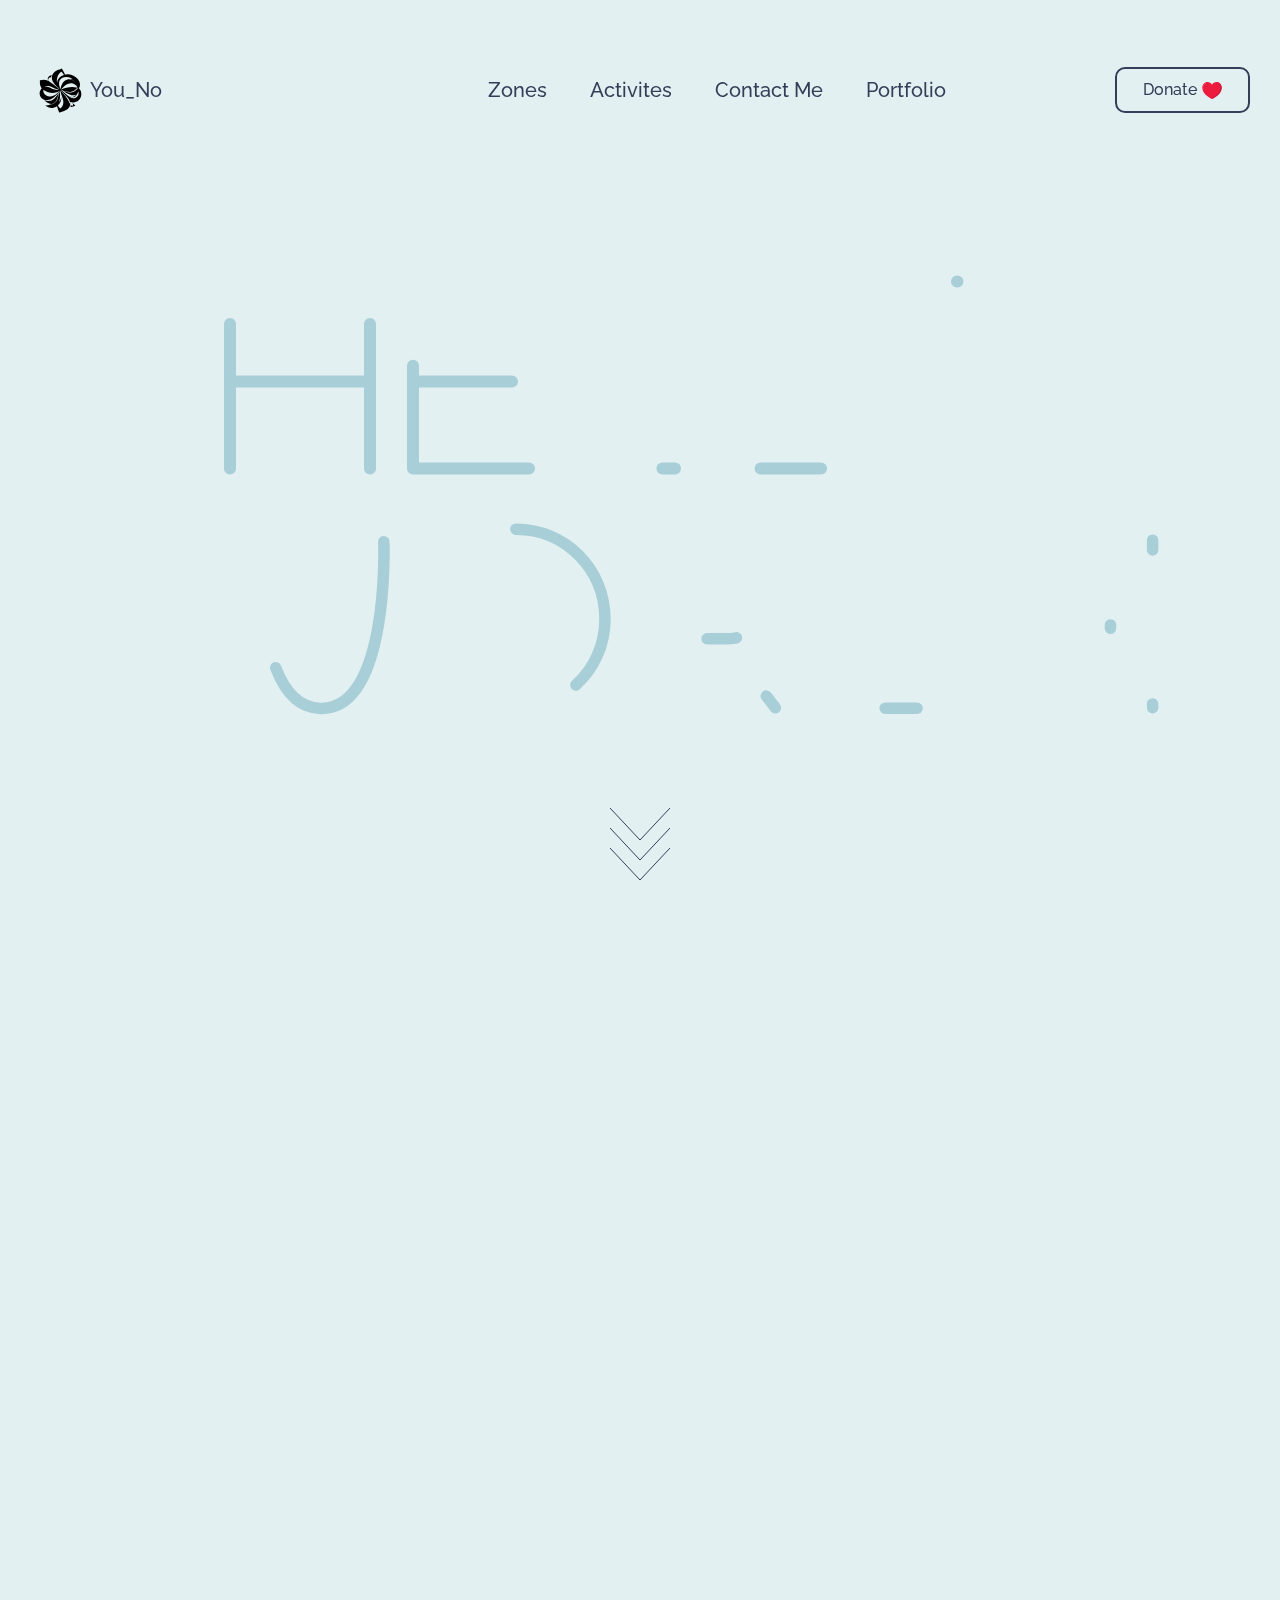
==== index.html @ 31a69e97 "update" ====
<!DOCTYPE html>
<html lang="ru">
  <head>
    <meta charset="utf-8" />
    <!-- <base href="/"> -->

    <title>Simple Startr</title>
    <meta name="description" content="Simple Starter Description" />

    <meta
      name="viewport"
      content="width=device-width, initial-scale=1.0, minimum-scale=1.0, maximum-scale=1.0, user-scalable=no"
    />
    <link href=".css/hamburgers.css" rel="stylesheet" />
    <link rel="icon" href="images/fav.svg">
    <meta property="og:image" content="images/preview.jpg" />

    <link rel="stylesheet" href="css/main.css" />

    <script src="./js/gsap/gsap.min.js" defer></script>
    <script src="./js/gsap/ScrollTrigger.min.js" defer></script>
    <script src="./js/gsap/ScrollSmoother.min.js" defer></script>
    
    <script src="./js/common.js" defer></script>
    <script src="./js/particles.js" defer></script>
    <script src="./js/hamburger.js" defer></script>
    <script src="./js/helloworld.js" defer></script>
  </head>

  <body>
    <div class="wrapper" id="smooth-wrapper">
      <div class="content" id="smooth-content">
        <div class="page">
          <div class="wrap">
            <header class="header">
             <div class="logo">
              <img class="logo_img" src="./images/Logo.svg" alt="logo" />
              <p class="logo_text">You_No</p>
             </div>
              <div class="header__links">
                <div class="link-container">
                  <a href="#" class="header__link">Zones</a>
                  <div class="submenu hide">
                    <div class="submenu-col">
                      <h3 class="submenu-header">Empty</h3>
                      <!-- <a href="https://andyouno.github.io/empty_page/" class="submenu-item">one</a>
                      <a href="https://andyouno.github.io/empty_page/" class="submenu-item">two</a>
                      <a href="https://andyouno.github.io/empty_page/" class="submenu-item">three</a> -->
                    </div>
                    <div class="submenu-col">
                      <h3 class="submenu-header">Empty</h3>
                      <!-- <a href="https://andyouno.github.io/empty_page/" class="submenu-item">one</a>
                      <a href="https://andyouno.github.io/empty_page/" class="submenu-item">two</a>
                      <a href="https://andyouno.github.io/empty_page/" class="submenu-item">three</a> -->
                    </div>
                  </div>
                </div>
                <div class="link-container">
                  <a href="#" class="header__link">Activites</a>
                  <div class="submenu hide">
                    <div class="submenu-col">
                      <h3 class="submenu-header">Empty</h3>
                      <!-- <a href="https://andyouno.github.io/empty_page/" class="submenu-item">one</a>
                      <a href="https://andyouno.github.io/empty_page/" class="submenu-item">two</a>
                      <a href="https://andyouno.github.io/empty_page/" class="submenu-item">three</a> -->
                    </div>
                    <div class="submenu-col">
                      <h3 class="submenu-header">Empty</h3>
                      <!-- <a href="https://andyouno.github.io/empty_page/" class="submenu-item">one</a>
                      <a href="https://andyouno.github.io/empty_page/" class="submenu-item">two</a>
                      <a href="https://andyouno.github.io/empty_page/" class="submenu-item">three</a> -->
                    </div>
                  </div>
                </div>
                
                <div class="link-container">
                  <a href="#" class="header__link">Contact Me</a>
                  <div class="submenu hide">
                    <section class="contact">
                      <nav class="contact-nav">
                          <a href="" class="behance">
                            <svg xmlns="http://www.w3.org/2000/svg" width="800" height="800" viewBox="0 0 512 512" xml:space="preserve">
                              <path style="display:inline" d="M206.729 238.87s48.358-3.589 48.358-60.296c0-56.711-39.563-84.387-89.678-84.387H.5v316.909h164.909s100.671 3.18 100.671-93.537c0 0 4.389-78.689-59.351-78.689zm-53.19-88.357h11.87s22.416 0 22.416 32.973c0 32.968-13.183 37.749-28.136 37.749H73.161v-70.722h80.378zm7.21 204.257H73.161v-84.69h92.248s33.41-.438 33.41 43.523c0 37.067-24.954 40.887-38.07 41.167zm239.593-179.953c-121.873 0-121.765 121.765-121.765 121.765s-8.362 121.141 121.765 121.141c0 0 108.438 6.195 108.438-84.271h-55.767s1.86 34.068-50.81 34.068c0 0-55.777 3.738-55.777-55.135h164.213s17.97-137.568-110.297-137.568zm-54.529 95.263s6.809-48.845 55.768-48.845c48.949 0 48.336 48.845 48.336 48.845H345.813zm117.095-118.199H332.159v-39.025h130.749v39.025z"/>
                            </svg> 
                          </a>

                          <a href="" class="discord">
                            <svg width="800" height="800" viewBox="0 -28.5 256 256" xmlns="http://www.w3.org/2000/svg" preserveAspectRatio="xMidYMid">
                              <path d="M216.856339 16.5966031C200.285002 8.84328665 182.566144 3.2084988 164.041564 0c-2.275041 4.11318106-4.93294 9.64549908-6.765465 14.0464379-19.692104-2.9614483-39.203132-2.9614483-58.5330827 0C96.9108417 9.64549908 94.1925838 4.11318106 91.8971895 0 73.3526068 3.2084988 55.6133949 8.86399117 39.0420583 16.6376612 5.61752293 67.146514-3.4433191 116.400813 1.08711069 164.955721c22.16890891 16.555194 43.65325271 26.611976 64.77502181 33.192855 5.2150826-7.17745 9.8662303-14.807241 13.8730814-22.848315-7.6311949-2.899686-14.9402415-6.478059-21.8464273-10.632298 1.8321746-1.357374 3.6243438-2.776511 5.3558032-4.236706 42.1228202 19.70193 87.8903382 19.70193 129.5099332 0 1.751813 1.460195 3.543631 2.879332 5.355803 4.236706-6.926539 4.174593-14.255589 7.752966-21.886784 10.653002 4.006851 8.02037 8.637996 15.670866 13.873082 22.847965 21.142122-6.580879 42.646399-16.637311 64.815325-33.213209 5.315798-56.28752-9.080862-105.0894778-38.05561-148.3591179ZM85.4738752 135.09489c-12.6448471 0-23.0146535-11.804735-23.0146535-26.179989 0-14.3752538 10.1483733-26.2003423 23.0146535-26.2003423 12.8666312 0 23.2360868 11.804384 23.0146538 26.2003423.020002 14.375254-10.1480226 26.179989-23.0146538 26.179989Zm85.0513618 0c-12.644847 0-23.014653-11.804735-23.014653-26.179989 0-14.3752538 10.148022-26.2003423 23.014653-26.2003423 12.866281 0 23.236087 11.804384 23.014654 26.2003423 0 14.375254-10.148373 26.179989-23.014654 26.179989Z" fill="#000000"/>
                            </svg>
                          </a>

                          <a href="" class="dribbble">
                            <svg width="800" height="800" viewBox="0 0 20 20" xmlns="http://www.w3.org/2000/svg">
                              <path d="M13.12 10.929c.68 1.97 1.14 3.994 1.38 6.071 2.091-1.348 3.51-3.565 3.78-6.071-2.027-.139-3.388-.127-5.16 0m-1.18-3.016c.2.427.427.966.68 1.618 1.821-.172 3.853-.17 5.68-.08-.107-1.81-.76-3.422-1.96-4.833-.867 1.291-2.333 2.39-4.4 3.295M7.96 1.962c1.173 1.211 2.26 2.723 3.26 4.533 1.813-.759 3.18-1.724 4.1-2.896-2.231-1.843-4.98-2.29-7.36-1.637M4.9 16.58c2.4 1.866 5.376 2.218 8.04 1.198a29.322 29.322 0 0 0-1.56-6.61c-2.6.564-5.345 3.17-6.48 5.412M1.92 7.953c1.17.106 4.368.122 7.64-.859C8.547 5.297 7.433 3.8 6.22 2.601c-2.147 1.085-3.696 3.097-4.3 5.352m1.84 7.55c1.252-2.45 4.365-5.105 7.1-5.713-.2-.466-.393-.885-.58-1.258-2.772.886-5.932 1.218-8.6 1.079 0 2.13.349 3.932 2.08 5.891M0 10.01c0-3.747 2.008-6.918 4.98-8.647C11.603-2.491 20 2.28 20 10.01c0 3.748-2.008 6.918-4.98 8.648a10.057 10.057 0 0 1-10.04 0C2.005 16.928 0 13.755 0 10.01" fill="#000" fill-rule="evenodd"/>
                            </svg>
                          </a>

                          <a href="" class="telegram">
                            <svg width="800" height="800" viewBox="0 0 24 24" fill="none" xmlns="http://www.w3.org/2000/svg">
                              <path fill-rule="evenodd" clip-rule="evenodd" d="M23.112 4.494c.318-1.55-1.205-2.837-2.68-2.267L2.342 9.216c-1.647.637-1.72 2.941-.117 3.682l3.94 1.818 1.873 6.559a1 1 0 0 0 1.67.432l2.886-2.887 4.043 3.033a2 2 0 0 0 3.16-1.198l3.315-16.16ZM3.063 11.082l18.09-6.99-3.316 16.161L13.1 16.7a1 1 0 0 0-1.307.093l-1.236 1.236.371-2.043 7.28-7.279a1 1 0 0 0-1.204-1.575L6.95 12.876l-3.888-1.794Zm5.114 3.397.606 2.123.233-1.281a1 1 0 0 1 .277-.528l2.22-2.22-3.336 1.906Z" fill="#0F0F0F"/>
                            </svg>
                          </a>

                          <a href="" class="instagram">
                            <svg viewBox="0 0 246.15 246.15"><path d="M201,51.5A47.49,47.49,0,0,1,248.41,99V200.88A47.49,47.49,0,0,1,201,248.32H99a47.49,47.49,0,0,1-47.44-47.44V99A47.49,47.49,0,0,1,99,51.5H201m0-24.66H99A72.11,72.11,0,0,0,26.92,99V200.88A72.12,72.12,0,0,0,99,273H201a72.12,72.12,0,0,0,72.11-72.11V99A72.11,72.11,0,0,0,201,26.84Z" transform="translate(-26.92 -26.84)"/><path class="cls-1" d="M150,124.34a25.57,25.57,0,1,1-25.57,25.57A25.6,25.6,0,0,1,150,124.34m0-24.66a50.24,50.24,0,1,0,50.23,50.23A50.23,50.23,0,0,0,150,99.68Z" transform="translate(-26.92 -26.84)"/><circle class="cls-1" cx="189.98" cy="55.33" r="13.81"/></svg>
                          </a>

                          <a href="" class="upwork">
                            <svg width="800" height="800" viewBox="0 0 32 32" xmlns="http://www.w3.org/2000/svg">
                              <path d="M24.75 17.542c-1.469 0-2.849-.62-4.099-1.635l.302-1.432.01-.057c.276-1.521 1.13-4.078 3.786-4.078a3.605 3.605 0 0 1 3.604 3.604 3.605 3.605 0 0 1-3.604 3.599zm0-10.849c-3.385 0-6.016 2.198-7.083 5.818-1.625-2.443-2.865-5.38-3.583-7.854h-3.646v9.484a3.403 3.403 0 0 1-3.396 3.396 3.406 3.406 0 0 1-3.396-3.396V4.657H0v9.484c0 3.885 3.161 7.068 7.042 7.068 3.885 0 7.042-3.182 7.042-7.068v-1.589c.708 1.474 1.578 2.974 2.635 4.297l-2.234 10.495h3.729l1.62-7.615c1.417.906 3.047 1.479 4.917 1.479 4 0 7.25-3.271 7.25-7.266 0-4-3.25-7.25-7.25-7.25z"/>
                            </svg>
                          </a>

                          <a href="" class="youtube">
                            <svg width="800" height="800" viewBox="0 -0.5 25 25" fill="none" xmlns="http://www.w3.org/2000/svg">
                              <path clip-rule="evenodd" d="M18.168 19.003a4.183 4.183 0 0 0 4.332-4.017V9.02a4.183 4.183 0 0 0-4.332-4.017H6.832A4.183 4.183 0 0 0 2.5 9.02v5.966a4.183 4.183 0 0 0 4.332 4.017h11.336Z" stroke="#000" stroke-width="1.5" stroke-linecap="round" stroke-linejoin="round"/>
                              <path clip-rule="evenodd" d="m12.008 9.178 3.161 2.148a.667.667 0 0 1 0 1.152l-3.161 2.35c-.6.407-1.508.06-1.508-.576v-4.5c0-.633.909-.981 1.508-.574Z" stroke="#000" stroke-width="1.5" stroke-linecap="round" stroke-linejoin="round"/>
                            </svg>
                          </a>
                      </nav>
                    </section>
                  </div>
                </div>

                <div class="link-container">
                  <a href="#" class="header__link">Portfolio</a>
                  <div class="submenu hide">
                    <div class="submenu-col">
                      <h3 class="submenu-header">Web</h3>
                      <a
                        href="https://andyouno.github.io/frontend-mentor-gallary/"
                        class="submenu-item"
                        >Frontend Mentor</a>
                      <a href="https://andyouno.github.io/empty_page/" class="submenu-item">Sandbox</a>
                      <a href="https://andyouno.github.io/empty_page/" class="submenu-item">Sketches</a>
                    </div>
                    <div class="submenu-col">
                      <h3 class="submenu-header">Empty</h3>
                      <!-- <a href="https://andyouno.github.io/empty_page/" class="submenu-item">one</a>
                      <a href="https://andyouno.github.io/empty_page/" class="submenu-item">two</a>
                      <a href="https://andyouno.github.io/empty_page/" class="submenu-item">three</a> -->
                    </div>
                  </div>
                </div>
              </div>
              <div class="podlojka hide"></div>
              <button data-type="shadow" class="header__button">
                Donate
                <img src="./images/heart.svg" alt="heart" />
              </button>

              <button class="hamburger hamburger--spin" type="button">
                <span class="hamburger-box">
                  <span class="hamburger-inner"></span>
                </span>
              </button>

              <div class="menu">
                <a href="#" class="menu__link">Zones</a>
                <div class="menu-line">
                  <div class="menu-col">
                    <h3 class="menu__category-header">Empty</h3>
                    <a href="https://andyouno.github.io/empty_page/" class="menu__category-link">Link</a>
                    <a href="https://andyouno.github.io/empty_page/" class="menu__category-link">Link</a>
                    <a href="https://andyouno.github.io/empty_page/" class="menu__category-link">Link</a>
                  </div>
                  <div class="menu-col">
                    <h3 class="menu__category-header">Empty</h3>
                    <a href="https://andyouno.github.io/empty_page/" class="menu__category-link">Link</a>
                    <a href="https://andyouno.github.io/empty_page/" class="menu__category-link">Link</a>
                    <a href="https://andyouno.github.io/empty_page/" class="menu__category-link">Link</a>
                  </div>
                </div>

                <a href="#" class="menu__link">Activites</a>
                <div class="menu-line">
                  <div class="menu-col">
                    <h3 class="menu__category-header">Empty</h3>
                    <a href="https://andyouno.github.io/empty_page/" class="menu__category-link">Link</a>
                    <a href="https://andyouno.github.io/empty_page/" class="menu__category-link">Link</a>
                    <a href="https://andyouno.github.io/empty_page/" class="menu__category-link">Link</a>
                  </div>
                  <div class="menu-col">
                    <h3 class="menu__category-header">Empty</h3>
                    <a href="https://andyouno.github.io/empty_page/" class="menu__category-link">Link</a>
                    <a href="https://andyouno.github.io/empty_page/" class="menu__category-link">Link</a>
                    <a href="https://andyouno.github.io/empty_page/" class="menu__category-link">Link</a>
                  </div>
                </div>

                <a href="https://andyouno.github.io/empty_page/" class="menu__link">Contact Me</a>

                <a href="#" class="menu__link">Portfolio</a>
                <div class="menu-line">
                  <div class="menu-col">
                    <h3 class="menu__category-header">Web</h3>
                    <a
                      href="https://andyouno.github.io/My/frontend-mentor-section/frontend-mentor.html"
                      class="menu__category-link"
                      >Frontend Mentor</a
                    >
                    <a href="https://andyouno.github.io/empty_page/" class="menu__category-link">Sandbox</a>
                    <a href="https://andyouno.github.io/empty_page/" class="menu__category-link">Sketches</a>
                  </div>
                  <div class="menu-col">
                    <h3 class="menu__category-header">Empty</h3>
                    <a href="https://andyouno.github.io/empty_page/" class="menu__category-link">Link</a>
                    <a href="https://andyouno.github.io/empty_page/" class="menu__category-link">Link</a>
                    <a href="https://andyouno.github.io/empty_page/" class="menu__category-link">Link</a>
                  </div>
                </div>
              </div>
            </header>
          </div>
        </div>
        <div class="blur none"></div>

        <div class="page hello">
          <div class="wrap">
            <div class="hello-container">
              <svg
                class="motion"
                xmlns="http://www.w3.org/2000/svg"
                width="860"
                height="227"
                viewBox="0 0 860 227"
                fill="none"
              >
                <path
                  stroke="#000"
                  stroke-linecap="round"
                  stroke-width="40"
                  d="M20 207V33m140 174V33m0 87H20"
                />
                <path
                  stroke="#000"
                  stroke-linecap="round"
                  stroke-width="40"
                  d="M319 207H203V33h116m-116 87h99"
                />
                <path
                  stroke="#000"
                  stroke-linecap="round"
                  stroke-width="40"
                  d="M465 207H362V33"
                />
                <path
                  stroke="#000"
                  stroke-linecap="round"
                  stroke-width="40"
                  d="M611 207H508V33"
                />
                <path
                  stroke="#000"
                  stroke-linecap="round"
                  stroke-width="40"
                  d="M747 20c52 0 93 42 93 94 0 51-41 93-93 93-51 0-93-42-93-93 0-52 42-94 93-94Z"
                />
              </svg>

              <svg
                class="motion"
                xmlns="http://www.w3.org/2000/svg"
                width="1111"
                height="228"
                viewBox="0 0 1111 282"
                fill="none"
              >
                <path
                  stroke="#000"
                  stroke-linecap="round"
                  stroke-width="40"
                  d="M287.375 33.1s6.697 175.572-66 174.1c-72.158-1.461-62-174.1-62-174.1s-1.968 178.874-76 174.1c-72.155-4.653-63-174.1-63-174.1"
                />
                <path
                  stroke="#000"
                  stroke-linecap="round"
                  stroke-width="40"
                  d="M425.375 20c52 0 93 42 93 94 0 51-41 93-93 93-51 0-93-42-93-93 0-52 42-94 93-94Z"
                />
                <path
                  stroke="#000"
                  stroke-linecap="round"
                  stroke-width="40"
                  d="m696.375 206.5-56-72m0 0h-79m79 0h5c28 0 51-22.5 51-50.5s-23-51-51-51h-84v173.5"
                />
                <path
                  stroke="#000"
                  stroke-linecap="round"
                  stroke-width="40"
                  d="M844.375 207h-103V33"
                />
                <path
                  stroke="#000"
                  stroke-linecap="round"
                  stroke-width="40"
                  d="M1046.38 120c0 48-33 87-81.005 87h-78V33h78c48.005 0 81.005 39 81.005 87Z"
                />
                <path
                  stroke="#000"
                  stroke-linecap="round"
                  stroke-width="40"
                  d="M1090.38 31.5v108m0 63v4"
                />
              </svg>
            </div>
          </div>
        </div>

        <div class="page">
          <div class="wrap">
            <div class="start">
              <!-- <h2 class="background-string">10102!...</h2> -->
              <div class="meet-container">
                <h2 class="global-text">My Name is Andrew</h2>
                <div class="emoji-img"></div>
              </div>
              <div class="Limg"></div>
              <div class="start-container">
                <div class="start-button"></div>
                <h2 class="global-text right">
                  And I'm just starting <br> my Development journey
                </h2>
              </div>
              <div class="tooltip">
                <h2 class="background-string center">I/0</h2>
              </div>
            </div>
          </div>
        </div>

        <div class="page">
          <div class="wrap">
            <div class="ending-section">
              <h1 class="general-header">
                This site represents my progress
              </h1>
              <div class="section-container">
                <div class="text-container">
                  <p class="ending-text">
                    I want to try a lot of interesting things and do something for all the peoples of the world.
                  </p>
                  <p class="ending-text">
                    In addition to programming, I will post here are my works
                    from <span class="red-text">other areas</span>
                  </p>
                </div>
                <canvas class="th3d-model"></canvas>
              </div>
              <div class="Rimg"></div>
              <h2 class="global-text center m-top">
                Thanks for you attention! <3
              </h2>
              <div class="Rimg-snake"></div>
              <a href="#" class="background-link">&lt;button Share me/&gt;?</a>
            </div>
          </div>
        </div>
      </div>
    </div>

    <svg class="arrows">
      <path class="a1" d="M0 0 L30 32 L60 0"></path>
      <path class="a2" d="M0 20 L30 52 L60 20"></path>
      <path class="a3" d="M0 40 L30 72 L60 40"></path>
    </svg>


    <img class="none" src="./images/active.svg" alt="">
    <img class="none" src="./images/no-active.svg" alt="">

    <script src="./js/Three/three.min.js"></script>
  </body>
</html>
---- css/main.css ----
@charset "UTF-8";
/* RESET SECTION */
/* CSS RESET */
/* Указываем box sizing */
@import url("https://fonts.googleapis.com/css2?family=Raleway:wght@500;700&display=swap");
*,
*::before,
*::after {
  box-sizing: border-box;
}

/* Убираем внутренние отступы */
ul[class],
ol[class] {
  padding: 0;
}

/* Убираем внешние отступы */
body,
h1,
h2,
h3,
h4,
p,
ul[class],
ol[class],
li,
figure,
figcaption,
blockquote,
dl,
dd {
  margin: 0;
}

/* Выставляем основные настройки по-умолчанию для body */
body {
  min-height: 100vh;
  scroll-behavior: smooth;
  text-rendering: optimizeSpeed;
  line-height: 1.5;
}

/* Удаляем стандартную стилизацию для всех ul и il, у которых есть атрибут class*/
ul[class],
ol[class] {
  list-style: none;
}

/* Элементы a, у которых нет класса, сбрасываем до дефолтных стилей */
a:not([class]) {
  -webkit-text-decoration-skip: ink;
          text-decoration-skip-ink: auto;
}

/* Упрощаем работу с изображениями */
img {
  max-width: 100%;
  display: block;
}

/* Указываем понятную периодичность в потоке данных у article*/
article > * + * {
  margin-top: 1em;
}

/* Наследуем шрифты для инпутов и кнопок */
input,
button,
textarea,
select {
  font: inherit;
}

/* Удаляем все анимации и переходы для людей, которые предпочитай их не использовать */
@media (prefers-reduced-motion: reduce) {
  * {
    animation-duration: 0.01ms !important;
    animation-iteration-count: 1 !important;
    transition-duration: 0.01ms !important;
    scroll-behavior: auto !important;
  }
}
/* FONTS LOAD SECTION */
@font-face {
  font-family: "hack";
  src: url("../fonts/hack-regular-webfont.woff2") format("woff2"), url("../fonts/hack-regular-webfont.woff") format("woff");
  font-weight: normal;
  font-style: normal;
}
/* USER VARIABLES SECTION */
/* USER STYLES */
::-webkit-scrollbar {
  width: 0;
}

.page {
  display: flex;
  justify-content: center;
}

.wrap {
  max-width: 1360px;
  width: 100%;
  padding: 0 30px;
}

.none {
  display: none;
}

/* IMPORT SECTION */
/* Buttons particles */
particle {
  position: fixed;
  top: 0;
  left: 0;
  opacity: 0;
  pointer-events: none;
  background-repeat: no-repeat;
  background-size: contain;
  z-index: -4;
}

/*!
 * Hamburgers
 * @description Tasty CSS-animated hamburgers
 * @author Jonathan Suh @jonsuh
 * @site https://jonsuh.com/hamburgers
 * @link https://github.com/jonsuh/hamburgers
 */
.hamburger {
  padding: 0px 0px;
  display: inline-block;
  cursor: pointer;
  transition-property: opacity, filter;
  transition-duration: 0.15s;
  transition-timing-function: linear;
  font: inherit;
  color: inherit;
  text-transform: none;
  background-color: transparent;
  border: 0;
  margin: 0;
  overflow: visible;
}
.hamburger:hover {
  opacity: 0.7;
}
.hamburger.is-active:hover {
  opacity: 0.7;
}
.hamburger.is-active .hamburger-inner,
.hamburger.is-active .hamburger-inner::before,
.hamburger.is-active .hamburger-inner::after {
  background-color: #000;
}

.hamburger-box {
  width: 40px;
  height: 24px;
  display: inline-block;
  position: relative;
}

.hamburger-inner {
  display: block;
  top: 50%;
  margin-top: -2px;
}
.hamburger-inner, .hamburger-inner::before, .hamburger-inner::after {
  width: 40px;
  height: 4px;
  background-color: #000;
  border-radius: 4px;
  position: absolute;
  transition-property: transform;
  transition-duration: 0.15s;
  transition-timing-function: ease;
}
.hamburger-inner::before, .hamburger-inner::after {
  content: "";
  display: block;
}
.hamburger-inner::before {
  top: -10px;
}
.hamburger-inner::after {
  bottom: -10px;
}

/*
 * Spin
 */
.hamburger--spin .hamburger-inner {
  transition-duration: 0.22s;
  transition-timing-function: cubic-bezier(0.55, 0.055, 0.675, 0.19);
}
.hamburger--spin .hamburger-inner::before {
  transition: top 0.1s 0.25s ease-in, opacity 0.1s ease-in;
}
.hamburger--spin .hamburger-inner::after {
  transition: bottom 0.1s 0.25s ease-in, transform 0.22s cubic-bezier(0.55, 0.055, 0.675, 0.19);
}
.hamburger--spin.is-active .hamburger-inner {
  transform: rotate(225deg);
  transition-delay: 0.12s;
  transition-timing-function: cubic-bezier(0.215, 0.61, 0.355, 1);
}
.hamburger--spin.is-active .hamburger-inner::before {
  top: 0;
  opacity: 0;
  transition: top 0.1s ease-out, opacity 0.1s 0.12s ease-out;
}
.hamburger--spin.is-active .hamburger-inner::after {
  bottom: 0;
  transform: rotate(-90deg);
  transition: bottom 0.1s ease-out, transform 0.22s 0.12s cubic-bezier(0.215, 0.61, 0.355, 1);
}

.header {
  margin-top: 60px;
  font-family: Raleway;
  font-weight: 500;
  color: #E2F0F1;
  display: flex;
  justify-content: space-between;
  align-items: center;
}

.logo {
  display: flex;
  align-items: center;
}

.logo_img {
  width: 60px;
  height: 60px;
}

.logo_text {
  font-size: 20px;
  color: #343E59;
}

.header__button {
  display: flex;
  align-items: center;
  color: #343E59;
  background-color: transparent;
  border: 2px solid #343E59;
  border-radius: 10px;
  padding: 9px 26px;
  transition: background-color, color cubic-bezier(0, 0.4, 0.03, 0.87) 0.4s;
}
.header__button img {
  margin-left: 5px;
}

.header__button:hover {
  background-color: #DE4C4D;
  color: white;
  transition: background-color, color cubic-bezier(0, 0.4, 0.03, 0.87) 0.4s;
}

.header__links {
  margin-left: 200px;
  display: flex;
  align-items: center;
}

.header__link {
  margin-right: 43px;
  font-size: 20px;
  text-decoration: none;
  color: #343E59;
  transition: color cubic-bezier(0, 0.4, 0.03, 0.87) 0.4s;
}

.hover {
  color: #DE4C4D;
}

.link-container {
  padding: 15px 0;
}

.hide {
  visibility: hidden;
  display: none;
  opacity: 0%;
}

.submenu-col {
  display: flex;
  flex-direction: column;
  line-height: 2;
}

.submenu-item {
  color: #343E59;
  text-decoration: none;
}

.submenu-item:hover {
  color: #DE4C4D;
  transition: color cubic-bezier(0, 0.4, 0.03, 0.87) 0.4s;
}

.submenu-header {
  color: #343E59;
  margin-bottom: 5px;
}

.submenu {
  background-color: transparent;
  position: absolute;
  width: 100%;
  left: 0;
  top: 120px;
  max-height: 200px;
  height: 100%;
  opacity: 100%;
  display: flex;
  justify-content: space-evenly;
  align-items: center;
  z-index: 3;
  animation: submenu-text 1s;
}

.podlojka {
  background-color: #E2F0F1;
  position: absolute;
  width: 100%;
  left: 0;
  top: 120px;
  max-height: 200px;
  height: 100%;
  opacity: 100%;
  animation: submenu-open 0.4s;
  z-index: 2;
}

.blur {
  width: 100%;
  height: 100%;
  position: absolute;
  content: "";
  -webkit-backdrop-filter: blur(5px);
          backdrop-filter: blur(5px);
  z-index: 1;
}

@keyframes submenu-text {
  from {
    opacity: 0%;
  }
  to {
    opacity: 100%;
  }
}
@keyframes submenu-open {
  from {
    opacity: 0%;
    height: 0%;
  }
  to {
    opacity: 100%;
    height: 300px;
  }
}
.hamburger {
  display: none;
  z-index: 4;
}

.menu {
  display: none;
  left: -700px;
  top: 0;
  position: absolute;
  width: 100%;
  height: 100vh;
  background-color: #E2F0F1;
  flex-direction: column;
  color: #343E59;
  padding-bottom: 30px;
  transition: 0.5s;
}

.active {
  left: 0;
}

.menu-line {
  display: flex;
  justify-content: space-around;
}

.menu-col {
  display: flex;
  flex-direction: column;
}

.menu__link {
  color: #343E59;
  text-decoration: none;
  font-weight: 600;
  font-size: 32px;
  text-align: center;
  margin-top: 20px;
}

.menu__category-header {
  font-weight: 600;
  font-size: 26px;
}

.menu__category-link {
  color: #343E59;
  text-decoration: none;
  font-weight: normal;
  font-size: 20px;
}

.motion {
  height: 30vh;
}
.motion svg {
  height: auto;
  overflow: visible;
  max-width: 1000px;
  width: 100%;
}
.motion line,
.motion path {
  stroke-width: 12px;
  stroke-linecap: round;
  stroke-linejoin: round;
  fill: none;
}

.hello-container {
  display: flex;
  justify-content: center;
  flex-wrap: wrap;
}

.hello {
  height: calc(100vh - 120px);
  display: flex;
  align-items: center;
}

.arrows {
  width: 60px;
  height: 72px;
  position: absolute;
  left: 50%;
  margin-left: -30px;
  bottom: 20px;
}

.arrows path {
  stroke: #343E59;
  fill: transparent;
  stroke-width: 1px;
  animation: arrow 2s infinite;
  -webkit-animation: arrow 2s infinite;
}

@keyframes arrow {
  0% {
    opacity: 0;
  }
  40% {
    opacity: 1;
  }
  80% {
    opacity: 0;
  }
  100% {
    opacity: 0;
  }
}
.arrows path.a1 {
  animation-delay: -1s;
  -webkit-animation-delay: -1s; /* Safari 和 Chrome */
}

.arrows path.a2 {
  animation-delay: -0.5s;
  -webkit-animation-delay: -0.5s; /* Safari 和 Chrome */
}

.arrows path.a3 {
  animation-delay: 0s;
  -webkit-animation-delay: 0s; /* Safari 和 Chrome */
}

.fade {
  opacity: 0;
  transition: 0.4s all ease-out;
}

.background-string {
  font-family: hack;
  font-size: 96px;
  font-weight: normal;
  color: #A8CED7;
  position: relative;
  left: 60vw;
}

.meet-container {
  display: flex;
  justify-content: space-around;
  align-items: center;
}

.global-text {
  font-family: Raleway;
  font-size: 36px;
  font-weight: medium;
  margin-top: 100px;
}

.emoji-img {
  background: url(../images/Component\ 9.svg) no-repeat center center;
  background-size: contain;
  height: calc((1vw + 1vh) * 7);
  width: calc((1vw + 1vh) * 7);
}

.Limg {
  background: url(../images/Component\ 4.svg) no-repeat center center;
  background-size: contain;
  height: calc((1vw + 1vh) * 14);
  width: calc((1vw + 1vh) * 14);
  position: absolute;
  left: -30px;
}

.start-container {
  margin-top: 100px;
  display: flex;
  justify-content: space-around;
  align-items: flex-end;
}

.start-button {
  background: no-repeat center/contain url(../images/no-active.svg);
  height: calc((1vw + 1vh) * 12);
  width: calc((1vw + 1vh) * 12);
}

.start-button:active {
  background: no-repeat center/contain url(../images/active.svg);
}

.right {
  text-align: right;
}

.tooltip {
  text-align: center;
  margin-top: 100px;
}

.center {
  position: inherit;
  left: 0;
  font-size: 36px;
  text-align: center;
}

.general-header {
  color: #343E59;
  font-family: Raleway;
  font-size: 64px;
  font-weight: medium;
  margin-top: 100px;
  text-align: center;
}

.section-container {
  margin-top: 200px;
  display: flex;
  justify-content: space-evenly;
  align-items: center;
}

.ending-text {
  font-family: Raleway;
  font-size: 20px;
  font-weight: medium;
  width: 20vw;
  margin-top: 30px;
}

.th3d-model {
  width: calc((1vw + 1vh) * 22);
  height: calc((1vw + 1vh) * 16);
  background-color: black;
  border-radius: 40px;
}

.global-text {
  color: #343E59;
}

.background-link {
  font-family: hack;
  font-size: 36px;
  font-weight: normal;
  color: #A8CED7;
  text-decoration: none;
  transition: 0.4s;
  text-align: right;
}

.background-link:hover {
  color: #DE4C4D;
  transition: 0.4s;
}

.red-text {
  color: #DE4C4D;
}

.m-top {
  margin-bottom: 150px;
}

.ending-text {
  color: #343E59;
}

.contact nav {
  width: 700px;
  display: flex;
  justify-content: space-between;
}
.contact a {
  width: 80px;
  height: 80px;
  background-color: #fff;
  display: flex;
  justify-content: center;
  align-items: center;
  border-radius: 100%;
  box-shadow: 0 0 5px 0 rgba(0, 0, 0, 0.5);
  position: relative;
  transition: 0.3s all ease-in-out;
}
.contact a:hover {
  background-color: transparent;
}
.contact a::before {
  content: "";
  position: absolute;
  border-radius: 100%;
  width: 0;
  height: 0;
  background-color: #fff;
  transition: 0.3s all ease-in-out;
  z-index: 1;
}
.contact a:hover::before {
  width: 100%;
  height: 100%;
}
.contact a.instagram:hover::before {
  background-color: #d12c7a;
}
.contact a.behance:hover::before {
  background-color: #053eff;
}
.contact a.dribbble:hover::before {
  background-color: #e6447d;
}
.contact a.telegram:hover::before {
  background-color: #2AABEE;
}
.contact a.discord:hover::before {
  background-color: #5865f2;
}
.contact a.youtube:hover::before {
  background-color: red;
}
.contact a.upwork:hover::before {
  background-color: #6fda44;
}
.contact a::after {
  content: "";
  position: absolute;
  border-radius: 100%;
  width: 0;
  height: 0;
  z-index: -1;
  transition: 0.3s all cubic-bezier(0.175, 0.885, 0.32, 1.275);
  border: #000 solid 3px;
}
.contact a:hover::after {
  width: 120%;
  height: 120%;
}
.contact a svg {
  width: 40px;
  height: 40px;
  position: relative;
  z-index: 10;
}
.contact a svg path,
.contact a svg circle {
  transition: 0.3s all ease-in-out;
}
.contact a:hover svg path,
.contact a:hover svg circle {
  fill: #fff;
}

/* === DESKTOP FIRST === */
/* xl <= Extra extra large (xxl) */
@media (max-width: 1440px) {
  .Limg {
    left: -90px;
  }
}
/* lg <= Extra large (xl) */
@media (max-width: 1024px) {
  .motion line,
  .motion path {
    stroke-width: 8px;
  }
  .ending-text {
    width: 40vw;
  }
}
/* md <= Large (lg) */
/* sm <= Medium (md) */
@media (max-width: 768px) {
  .header__links {
    margin-left: 20px;
  }
  .motion {
    width: 70vw;
    height: 20vh;
  }
  .motion line,
  .motion path {
    stroke-width: 10px;
  }
  .Limg {
    left: -300px;
  }
  .ending-text {
    width: 30vw;
  }
  .m-top {
    margin-bottom: 50px;
  }
}
/* xs <= Small (sm) */
@media (max-width: 425px) {
  .menu {
    display: flex;
  }
  .header {
    margin-top: 20px;
  }
  .hamburger {
    display: block;
  }
  .header__links {
    display: none;
  }
  .motion {
    width: 84vw;
    height: 20vh;
  }
  .motion line,
  .motion path {
    stroke-width: 15px;
  }
  .hello {
    height: calc(100vh - 66px);
  }
  .global-text {
    width: 37vw;
  }
  .emoji-img {
    height: calc((1vw + 1vh) * 10);
    width: calc((1vw + 1vh) * 12);
  }
  .start-container {
    flex-direction: column-reverse;
    justify-content: center;
    align-items: center;
    margin-top: 0;
  }
  .global-text.right {
    width: 90vw;
    text-align: center;
    margin-bottom: 30px;
    margin-top: 60px;
  }
  .start-button {
    height: calc((1vw + 1vh) * 20);
    width: calc((1vw + 1vh) * 20);
  }
  .general-header {
    font-size: 48px;
  }
  .section-container {
    margin-top: 60px;
    flex-direction: column;
  }
  .ending-text {
    width: auto;
    margin-top: 0;
    margin-bottom: 30px;
  }
  .global-text.center.m-top {
    width: auto;
  }
  .background-link {
    font-size: 24px;
  }
  .th3d-model {
    max-width: 375px;
    width: 100%;
    height: calc((1vw + 1vh) * 22);
    background-color: black;
  }
}
/* === MOBILE FIRST === */
/* Custom (xs) */
/* Small (sm) */
/* Medium (md) */
/* Large (lg) */
/* Extra large (xl) */
@media (min-width: 1200px) {
  .text {
    font-size: 18px;
  }
}
/* Extra extra large (xxl) */
@media (min-width: 1400px) {
  .text {
    font-size: 22px;
  }
}
body {
  background-color: #E2F0F1;
  cursor: url(../images/1c44fc4ca9484f09af54c2d0d3d8920b1qPGJIKr1OhroZCs-2.cur) 30 30, default;
}

a {
  cursor: url(../images/vertopal.com_9c0ac8d0e85a4d91dc54d878e28f3d0ebveoNeW79zdAfQ65-2.cur) 30 30, default;
}

button {
  cursor: url(../images/vertopal.com_9c0ac8d0e85a4d91dc54d878e28f3d0ebveoNeW79zdAfQ65-2.cur) 30 30, default;
}/*# sourceMappingURL=main.css.map */
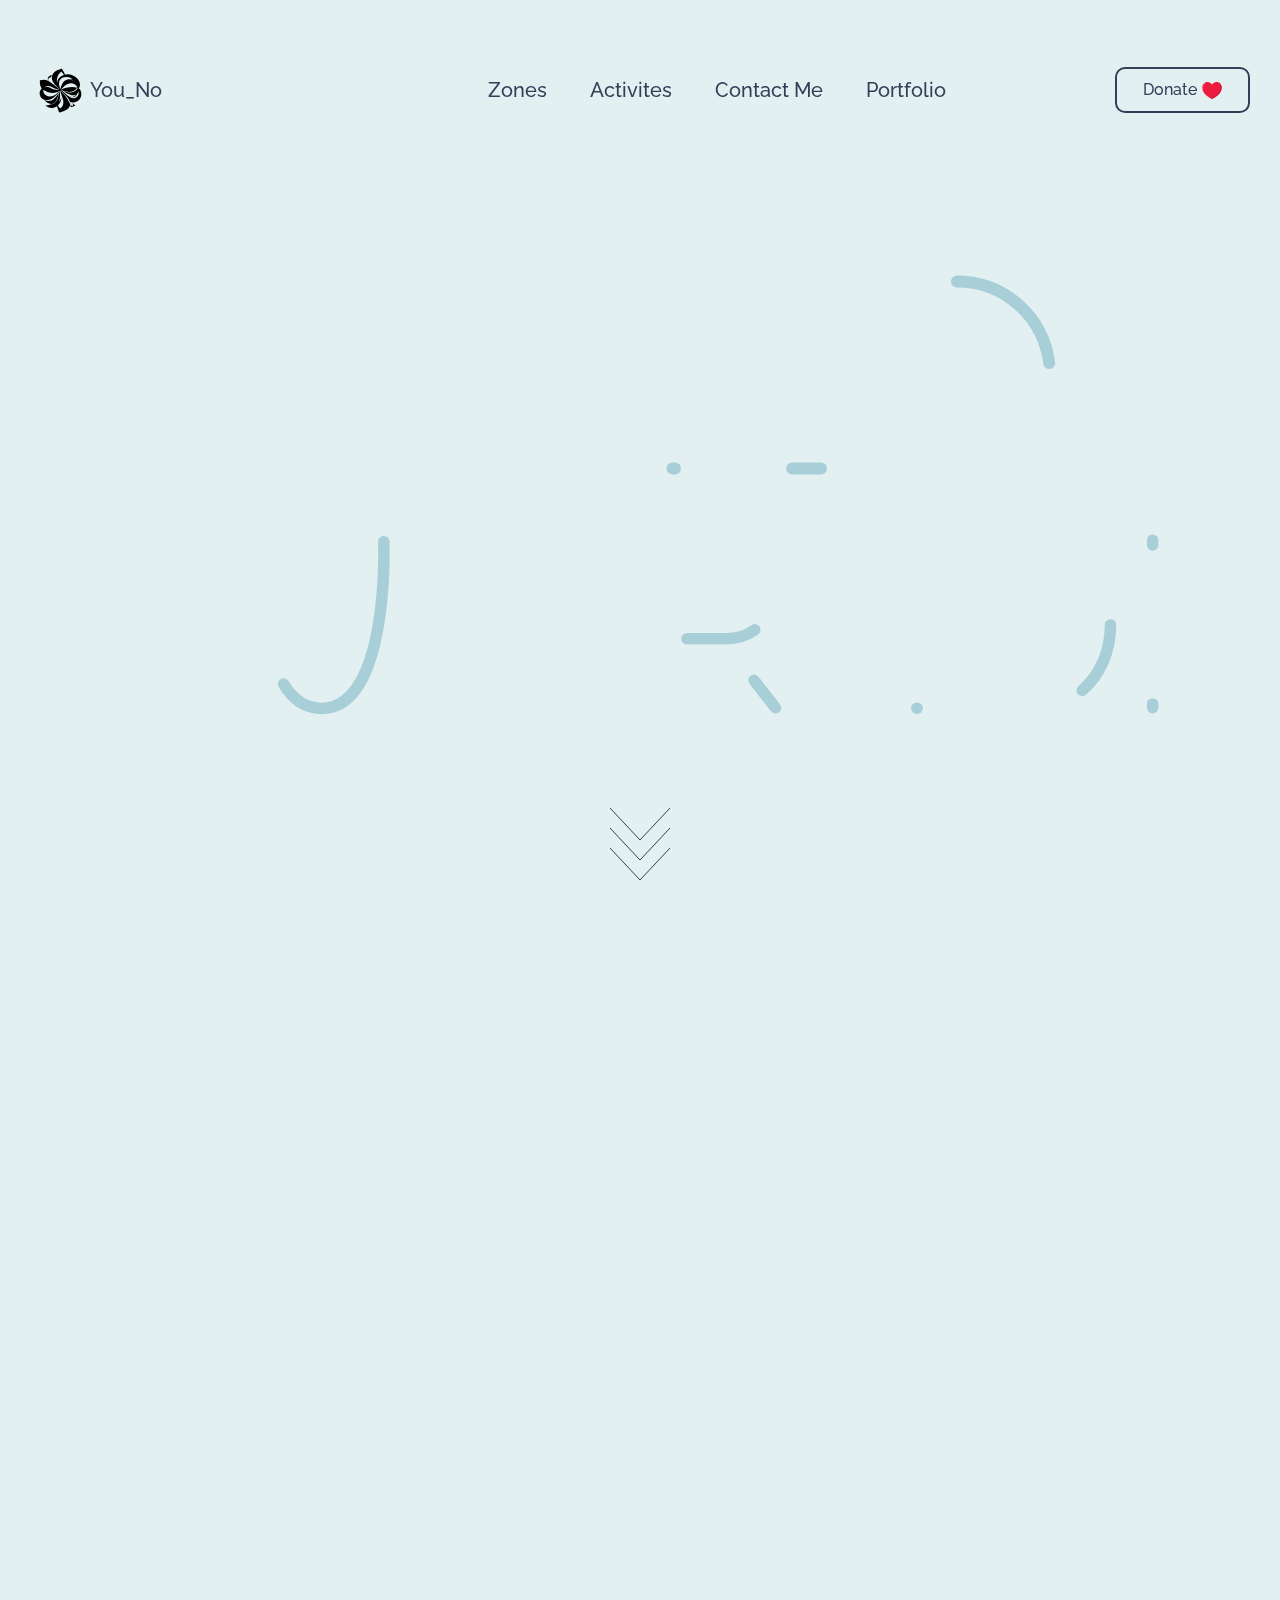
==== commit 7227749f: "add sounds test" ====
--- a/index.html
+++ b/index.html
@@ -113,9 +113,8 @@
                           </a>
 
                           <a href="" class="youtube">
-                            <svg width="800" height="800" viewBox="0 -0.5 25 25" fill="none" xmlns="http://www.w3.org/2000/svg">
-                              <path clip-rule="evenodd" d="M18.168 19.003a4.183 4.183 0 0 0 4.332-4.017V9.02a4.183 4.183 0 0 0-4.332-4.017H6.832A4.183 4.183 0 0 0 2.5 9.02v5.966a4.183 4.183 0 0 0 4.332 4.017h11.336Z" stroke="#000" stroke-width="1.5" stroke-linecap="round" stroke-linejoin="round"/>
-                              <path clip-rule="evenodd" d="m12.008 9.178 3.161 2.148a.667.667 0 0 1 0 1.152l-3.161 2.35c-.6.407-1.508.06-1.508-.576v-4.5c0-.633.909-.981 1.508-.574Z" stroke="#000" stroke-width="1.5" stroke-linecap="round" stroke-linejoin="round"/>
+                            <svg xmlns="http://www.w3.org/2000/svg" width="60" height="60" viewBox="0 0 50 50">
+                              <path d="M24.402 9c-6.601 0-12.8.5-16.101 1.2-2.2.5-4.102 2-4.5 4.3C3.402 16.898 3 20.5 3 25s.398 8 .898 10.5c.403 2.2 2.301 3.8 4.5 4.3 3.504.7 9.5 1.2 16.102 1.2s12.598-.5 16.098-1.2c2.203-.5 4.101-2 4.5-4.3.402-2.5.902-6.098 1-10.598 0-4.5-.5-8.101-1-10.601-.399-2.2-2.297-3.801-4.5-4.301-3.5-.5-9.598-1-16.196-1Zm0 2c7.2 0 12.996.598 15.797 1.098 1.5.402 2.7 1.402 2.899 2.703.601 3.199 1 6.601 1 10.101C44 29.2 43.5 32.7 43.098 35.2c-.297 1.899-2.297 2.5-2.899 2.703-3.601.7-9.601 1.196-15.601 1.196S12.5 38.699 9 37.902C7.5 37.5 6.3 36.5 6.102 35.2 5.3 32.4 5 28.7 5 25c0-4.602.402-8 .8-10.098C6.103 13 8.2 12.398 8.7 12.2 12 11.5 18.101 11 24.401 11ZM19 17v16l14-8Zm2 3.402L29 25l-8 4.598Z"/>
                             </svg>
                           </a>
                       </nav>
--- a/css/main.css
+++ b/css/main.css
@@ -699,7 +699,7 @@
   height: 0;
   z-index: -1;
   transition: 0.3s all cubic-bezier(0.175, 0.885, 0.32, 1.275);
-  border: #000 solid 3px;
+  border: #343E59 solid 3px;
 }
 .contact a:hover::after {
   width: 120%;
@@ -714,6 +714,10 @@
 .contact a svg path,
 .contact a svg circle {
   transition: 0.3s all ease-in-out;
+}
+.contact a svg path,
+.contact a svg circle {
+  fill: #343E59;
 }
 .contact a:hover svg path,
 .contact a:hover svg circle {
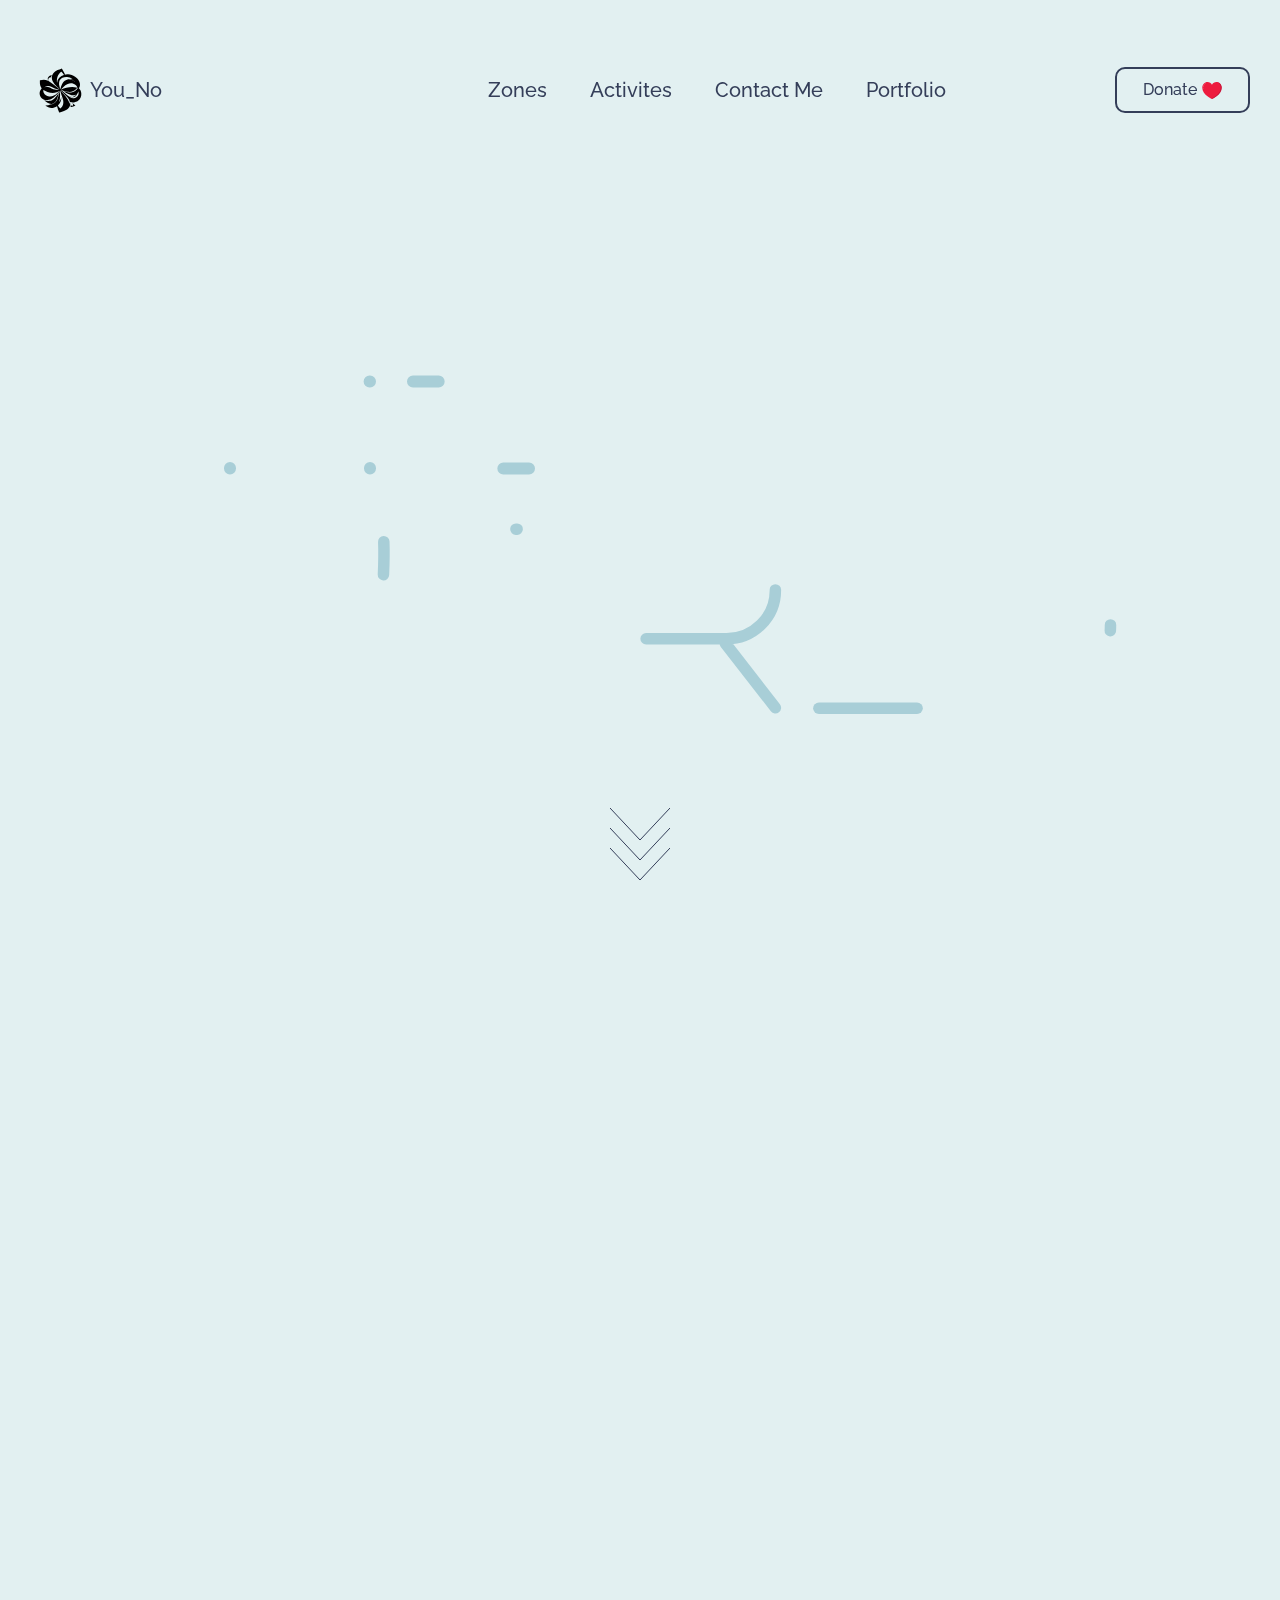
==== commit f4fc6e5d: "add sounds" ====
--- a/index.html
+++ b/index.html
@@ -195,7 +195,7 @@
                   <div class="menu-col">
                     <h3 class="menu__category-header">Web</h3>
                     <a
-                      href="https://andyouno.github.io/My/frontend-mentor-section/frontend-mentor.html"
+                      href="https://andyouno.github.io/frontend-mentor-gallary/"
                       class="menu__category-link"
                       >Frontend Mentor</a
                     >
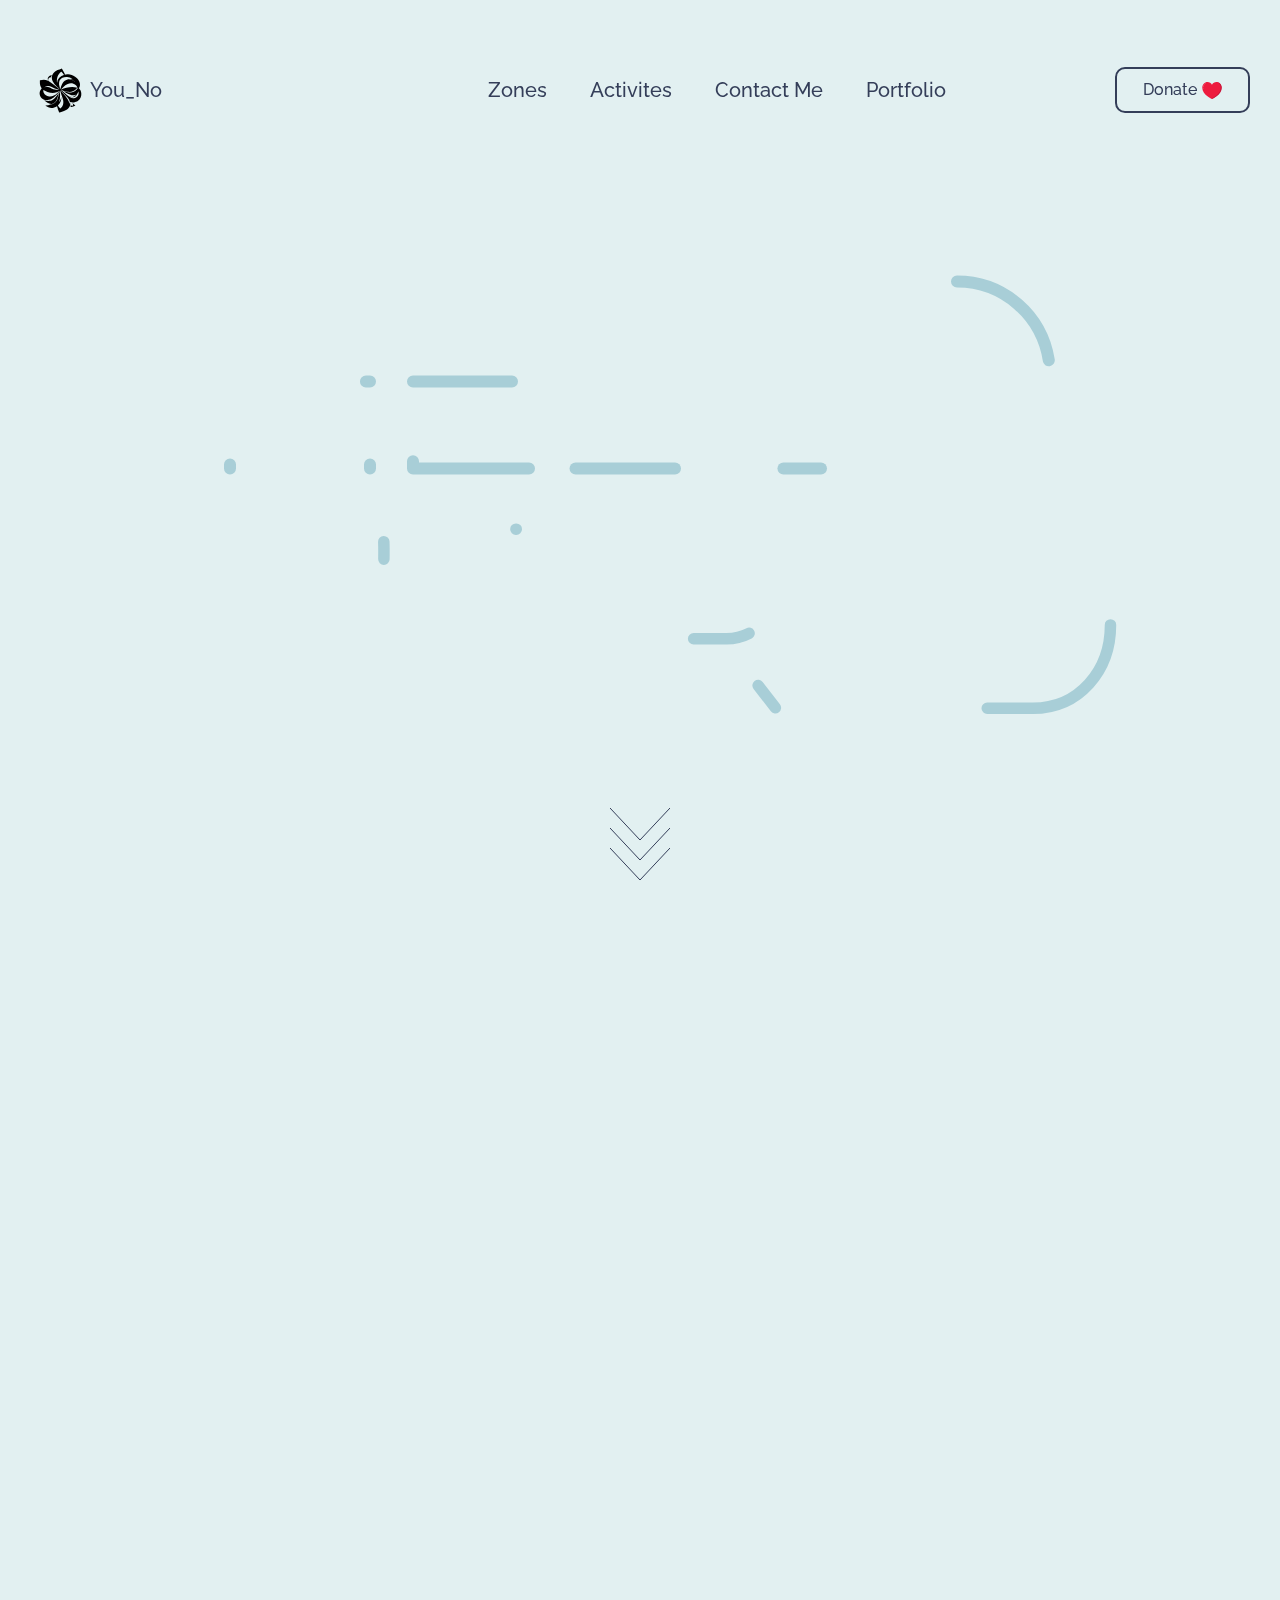
==== commit b1f50cbe: "add real links" ====
--- a/index.html
+++ b/index.html
@@ -78,25 +78,25 @@
                   <div class="submenu hide">
                     <section class="contact">
                       <nav class="contact-nav">
-                          <a href="" class="behance">
+                          <a href="https://www.behance.net/andreybiryukov/" class="behance">
                             <svg xmlns="http://www.w3.org/2000/svg" width="800" height="800" viewBox="0 0 512 512" xml:space="preserve">
                               <path style="display:inline" d="M206.729 238.87s48.358-3.589 48.358-60.296c0-56.711-39.563-84.387-89.678-84.387H.5v316.909h164.909s100.671 3.18 100.671-93.537c0 0 4.389-78.689-59.351-78.689zm-53.19-88.357h11.87s22.416 0 22.416 32.973c0 32.968-13.183 37.749-28.136 37.749H73.161v-70.722h80.378zm7.21 204.257H73.161v-84.69h92.248s33.41-.438 33.41 43.523c0 37.067-24.954 40.887-38.07 41.167zm239.593-179.953c-121.873 0-121.765 121.765-121.765 121.765s-8.362 121.141 121.765 121.141c0 0 108.438 6.195 108.438-84.271h-55.767s1.86 34.068-50.81 34.068c0 0-55.777 3.738-55.777-55.135h164.213s17.97-137.568-110.297-137.568zm-54.529 95.263s6.809-48.845 55.768-48.845c48.949 0 48.336 48.845 48.336 48.845H345.813zm117.095-118.199H332.159v-39.025h130.749v39.025z"/>
                             </svg> 
                           </a>
 
-                          <a href="" class="discord">
+                          <a href="https://discord.gg/TJMrTpXgN" class="discord">
                             <svg width="800" height="800" viewBox="0 -28.5 256 256" xmlns="http://www.w3.org/2000/svg" preserveAspectRatio="xMidYMid">
                               <path d="M216.856339 16.5966031C200.285002 8.84328665 182.566144 3.2084988 164.041564 0c-2.275041 4.11318106-4.93294 9.64549908-6.765465 14.0464379-19.692104-2.9614483-39.203132-2.9614483-58.5330827 0C96.9108417 9.64549908 94.1925838 4.11318106 91.8971895 0 73.3526068 3.2084988 55.6133949 8.86399117 39.0420583 16.6376612 5.61752293 67.146514-3.4433191 116.400813 1.08711069 164.955721c22.16890891 16.555194 43.65325271 26.611976 64.77502181 33.192855 5.2150826-7.17745 9.8662303-14.807241 13.8730814-22.848315-7.6311949-2.899686-14.9402415-6.478059-21.8464273-10.632298 1.8321746-1.357374 3.6243438-2.776511 5.3558032-4.236706 42.1228202 19.70193 87.8903382 19.70193 129.5099332 0 1.751813 1.460195 3.543631 2.879332 5.355803 4.236706-6.926539 4.174593-14.255589 7.752966-21.886784 10.653002 4.006851 8.02037 8.637996 15.670866 13.873082 22.847965 21.142122-6.580879 42.646399-16.637311 64.815325-33.213209 5.315798-56.28752-9.080862-105.0894778-38.05561-148.3591179ZM85.4738752 135.09489c-12.6448471 0-23.0146535-11.804735-23.0146535-26.179989 0-14.3752538 10.1483733-26.2003423 23.0146535-26.2003423 12.8666312 0 23.2360868 11.804384 23.0146538 26.2003423.020002 14.375254-10.1480226 26.179989-23.0146538 26.179989Zm85.0513618 0c-12.644847 0-23.014653-11.804735-23.014653-26.179989 0-14.3752538 10.148022-26.2003423 23.014653-26.2003423 12.866281 0 23.236087 11.804384 23.014654 26.2003423 0 14.375254-10.148373 26.179989-23.014654 26.179989Z" fill="#000000"/>
                             </svg>
                           </a>
 
-                          <a href="" class="dribbble">
+                          <a href="https://dribbble.com/ANDyouNo" class="dribbble">
                             <svg width="800" height="800" viewBox="0 0 20 20" xmlns="http://www.w3.org/2000/svg">
                               <path d="M13.12 10.929c.68 1.97 1.14 3.994 1.38 6.071 2.091-1.348 3.51-3.565 3.78-6.071-2.027-.139-3.388-.127-5.16 0m-1.18-3.016c.2.427.427.966.68 1.618 1.821-.172 3.853-.17 5.68-.08-.107-1.81-.76-3.422-1.96-4.833-.867 1.291-2.333 2.39-4.4 3.295M7.96 1.962c1.173 1.211 2.26 2.723 3.26 4.533 1.813-.759 3.18-1.724 4.1-2.896-2.231-1.843-4.98-2.29-7.36-1.637M4.9 16.58c2.4 1.866 5.376 2.218 8.04 1.198a29.322 29.322 0 0 0-1.56-6.61c-2.6.564-5.345 3.17-6.48 5.412M1.92 7.953c1.17.106 4.368.122 7.64-.859C8.547 5.297 7.433 3.8 6.22 2.601c-2.147 1.085-3.696 3.097-4.3 5.352m1.84 7.55c1.252-2.45 4.365-5.105 7.1-5.713-.2-.466-.393-.885-.58-1.258-2.772.886-5.932 1.218-8.6 1.079 0 2.13.349 3.932 2.08 5.891M0 10.01c0-3.747 2.008-6.918 4.98-8.647C11.603-2.491 20 2.28 20 10.01c0 3.748-2.008 6.918-4.98 8.648a10.057 10.057 0 0 1-10.04 0C2.005 16.928 0 13.755 0 10.01" fill="#000" fill-rule="evenodd"/>
                             </svg>
                           </a>
 
-                          <a href="" class="telegram">
+                          <a href="https://t.me/A114you" class="telegram">
                             <svg width="800" height="800" viewBox="0 0 24 24" fill="none" xmlns="http://www.w3.org/2000/svg">
                               <path fill-rule="evenodd" clip-rule="evenodd" d="M23.112 4.494c.318-1.55-1.205-2.837-2.68-2.267L2.342 9.216c-1.647.637-1.72 2.941-.117 3.682l3.94 1.818 1.873 6.559a1 1 0 0 0 1.67.432l2.886-2.887 4.043 3.033a2 2 0 0 0 3.16-1.198l3.315-16.16ZM3.063 11.082l18.09-6.99-3.316 16.161L13.1 16.7a1 1 0 0 0-1.307.093l-1.236 1.236.371-2.043 7.28-7.279a1 1 0 0 0-1.204-1.575L6.95 12.876l-3.888-1.794Zm5.114 3.397.606 2.123.233-1.281a1 1 0 0 1 .277-.528l2.22-2.22-3.336 1.906Z" fill="#0F0F0F"/>
                             </svg>
--- a/css/main.css
+++ b/css/main.css
@@ -671,7 +671,7 @@
   height: 100%;
 }
 .contact a.instagram:hover::before {
-  background-color: #d12c7a;
+  background-color: #ccc;
 }
 .contact a.behance:hover::before {
   background-color: #053eff;
@@ -686,10 +686,10 @@
   background-color: #5865f2;
 }
 .contact a.youtube:hover::before {
-  background-color: red;
+  background-color: #ccc;
 }
 .contact a.upwork:hover::before {
-  background-color: #6fda44;
+  background-color: #ccc;
 }
 .contact a::after {
   content: "";
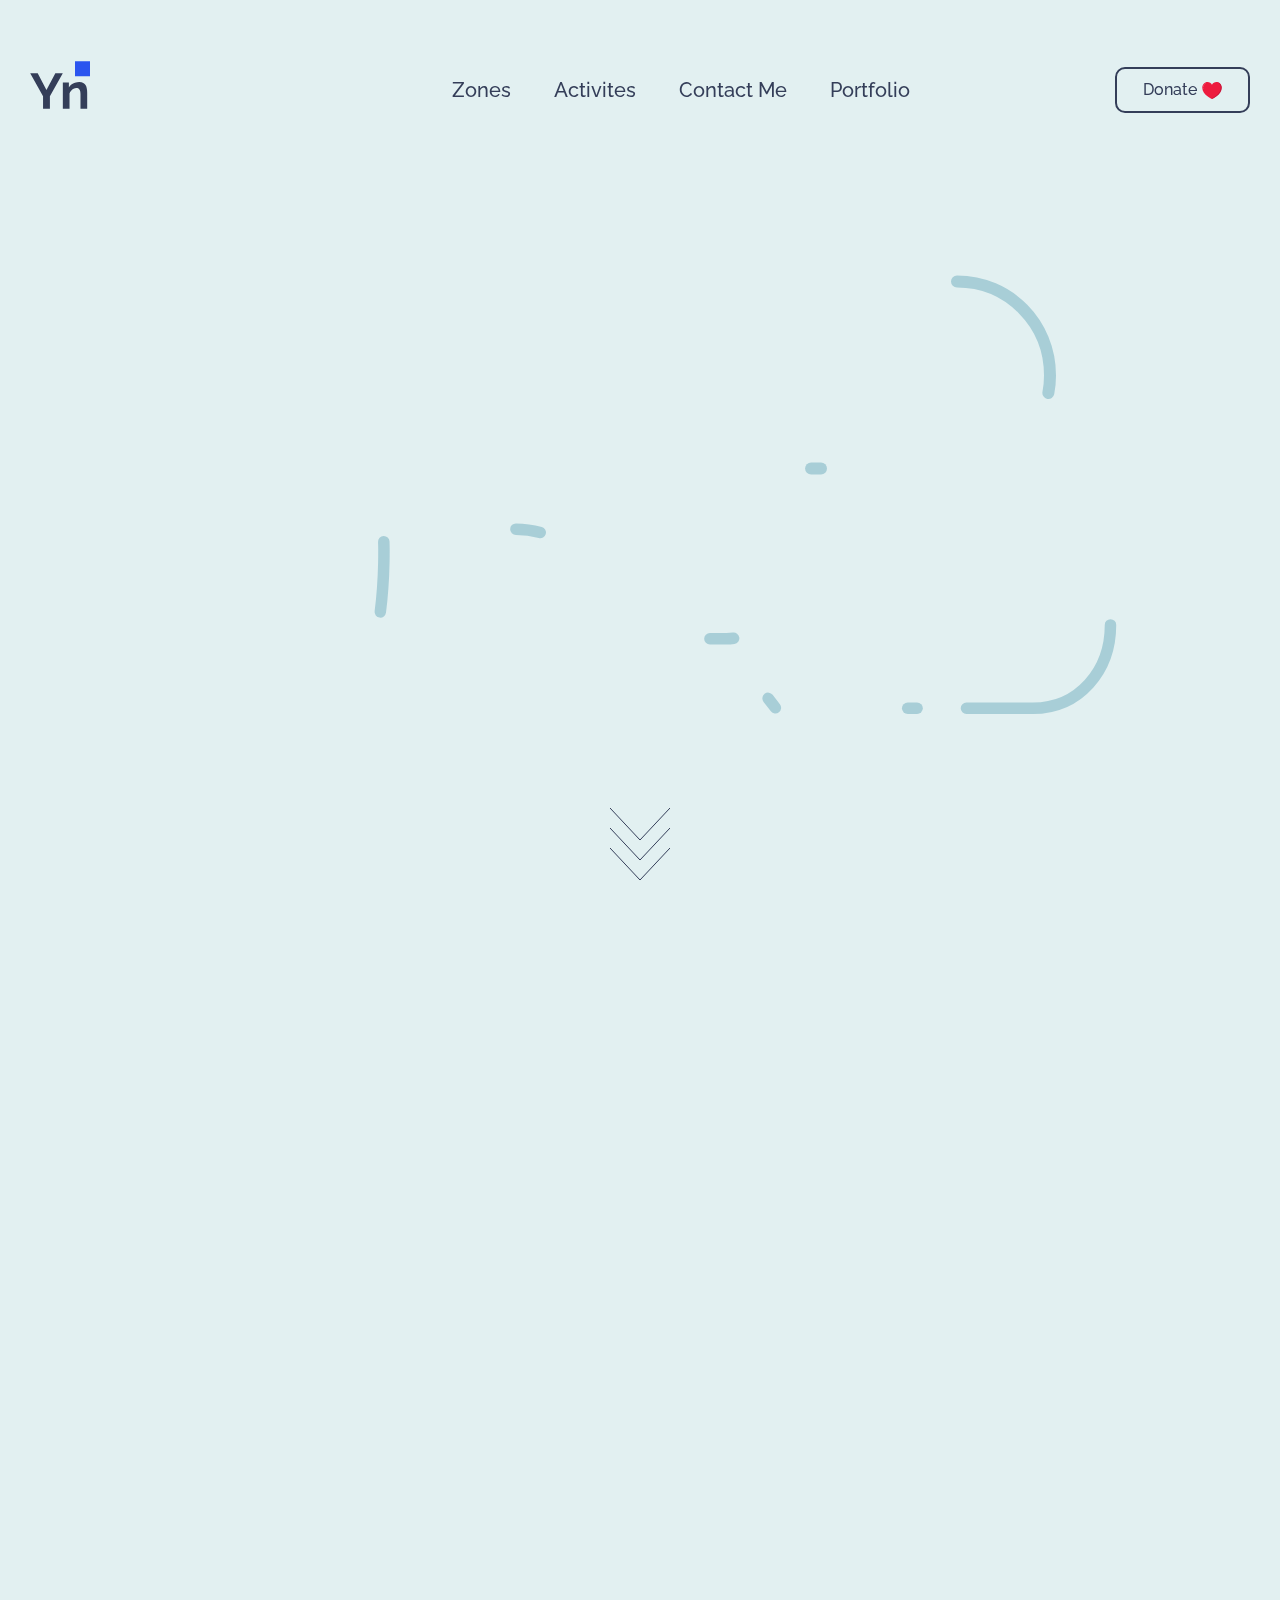
==== commit 5d3a2f01: "fix logo and favicon" ====
--- a/index.html
+++ b/index.html
@@ -4,7 +4,7 @@
     <meta charset="utf-8" />
     <!-- <base href="/"> -->
 
-    <title>Simple Startr</title>
+    <title>Have Fun</title>
     <meta name="description" content="Simple Starter Description" />
 
     <meta
@@ -34,8 +34,7 @@
           <div class="wrap">
             <header class="header">
              <div class="logo">
-              <img class="logo_img" src="./images/Logo.svg" alt="logo" />
-              <p class="logo_text">You_No</p>
+              <img class="logo_img" src="./images/logo web.svg" alt="logo" />
              </div>
               <div class="header__links">
                 <div class="link-container">
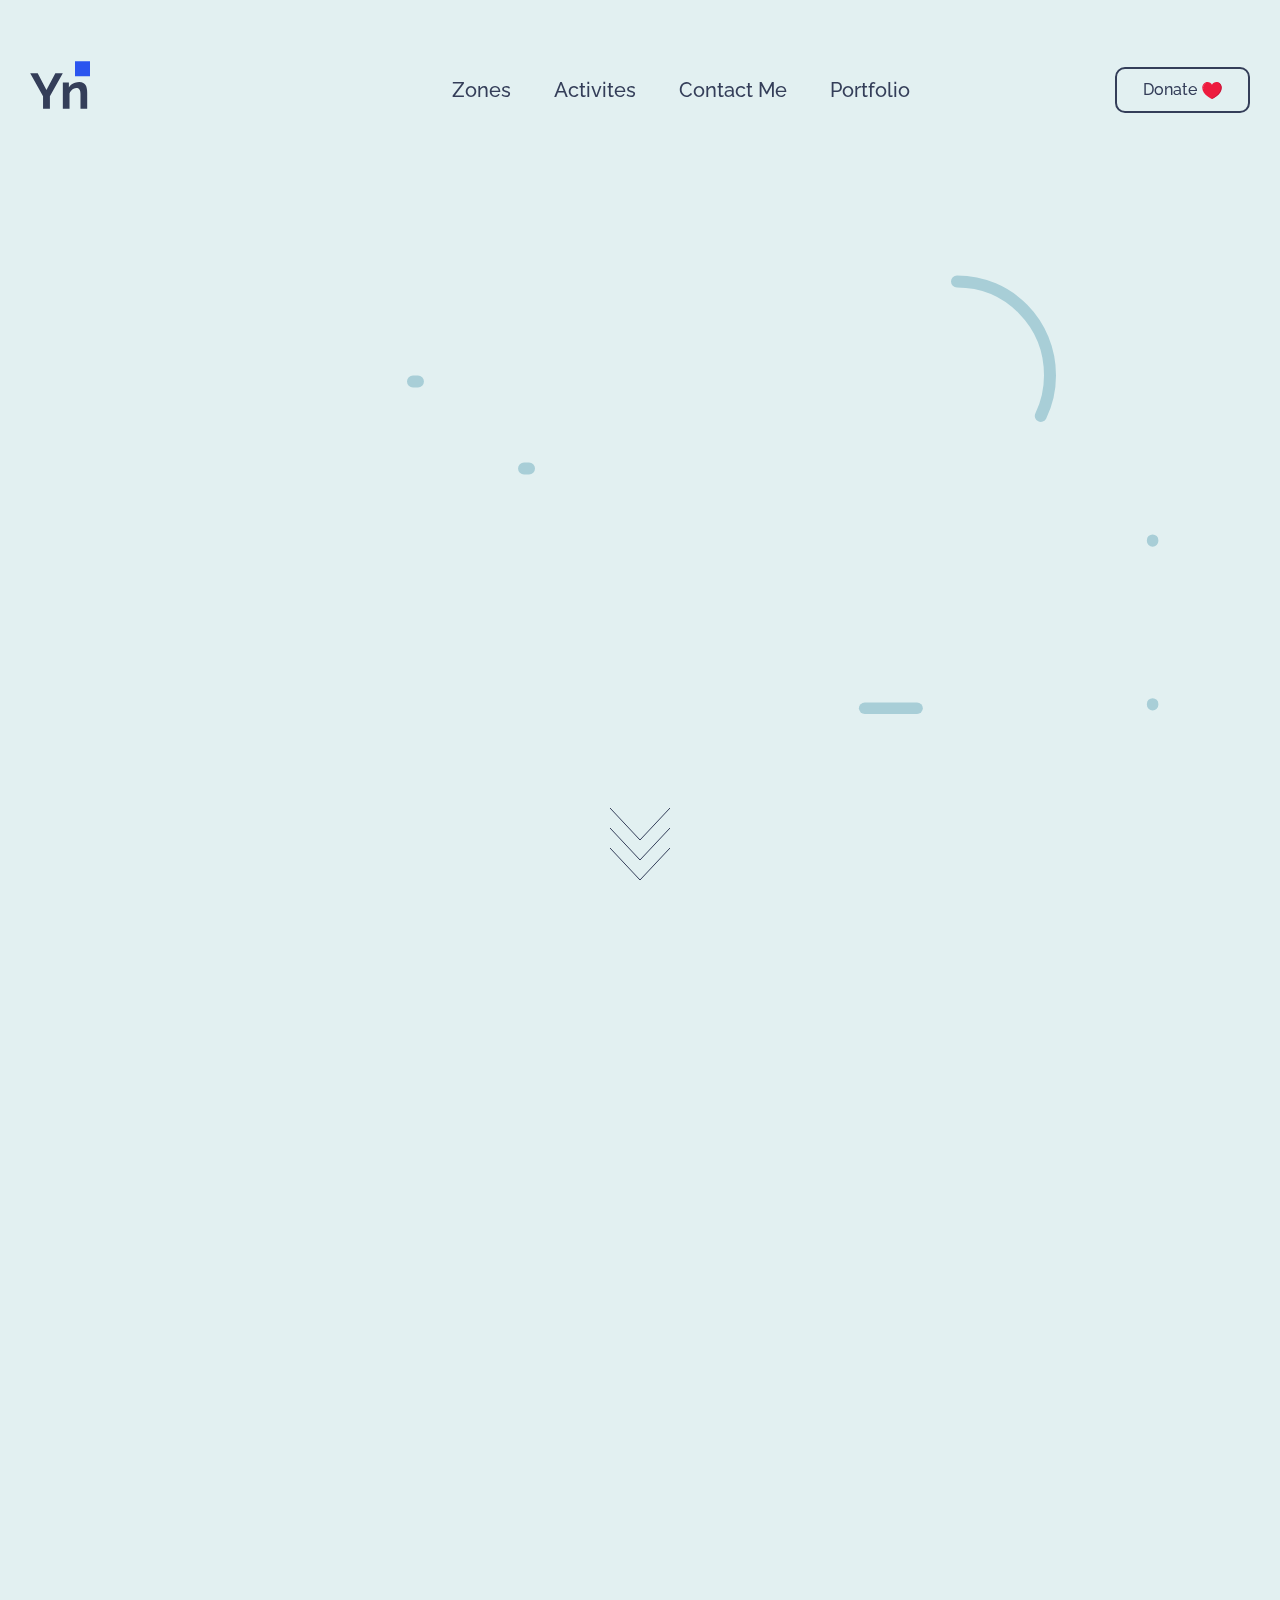
==== commit 2c327fc9: "fixed menu" ====
--- a/index.html
+++ b/index.html
@@ -172,22 +172,18 @@
                 </div>
 
                 <a href="#" class="menu__link">Activites</a>
+                
+                <a href="https://andyouno.github.io/empty_page/" class="menu__link">Contact Me</a>
                 <div class="menu-line">
-                  <div class="menu-col">
-                    <h3 class="menu__category-header">Empty</h3>
-                    <a href="https://andyouno.github.io/empty_page/" class="menu__category-link">Link</a>
-                    <a href="https://andyouno.github.io/empty_page/" class="menu__category-link">Link</a>
-                    <a href="https://andyouno.github.io/empty_page/" class="menu__category-link">Link</a>
-                  </div>
-                  <div class="menu-col">
-                    <h3 class="menu__category-header">Empty</h3>
-                    <a href="https://andyouno.github.io/empty_page/" class="menu__category-link">Link</a>
-                    <a href="https://andyouno.github.io/empty_page/" class="menu__category-link">Link</a>
-                    <a href="https://andyouno.github.io/empty_page/" class="menu__category-link">Link</a>
-                  </div>
-                </div>
-
-                <a href="https://andyouno.github.io/empty_page/" class="menu__link">Contact Me</a>
+                  <div class="menu-col contacts">
+                      <a href="https://andyouno.github.io/empty_page/" class="menu__category-link link-container-line">
+                        <img class="link-icon" src="./images/telegram-svgrepo-com (1) (1).svg" alt="">
+                        <p>Telegram</p></a>
+                      <a href="https://andyouno.github.io/empty_page/" class="menu__category-link link-container-line">
+                        <img class="link-icon" src="./images/icons8-youtube (1).svg" alt="">
+                        <p>YouTube</p></a>
+                  </div>
+                </div>
 
                 <a href="#" class="menu__link">Portfolio</a>
                 <div class="menu-line">
--- a/css/main.css
+++ b/css/main.css
@@ -228,11 +228,6 @@
   align-items: center;
 }
 
-.logo {
-  display: flex;
-  align-items: center;
-}
-
 .logo_img {
   width: 60px;
   height: 60px;
@@ -423,6 +418,21 @@
   font-size: 20px;
 }
 
+.link-icon {
+  height: 40px;
+  width: 40px;
+}
+
+.link-container-line {
+  display: flex;
+  align-items: center;
+  flex-wrap: nowrap;
+}
+
+.contacts {
+  width: 70vw;
+}
+
 .motion {
   height: 30vh;
 }
@@ -769,6 +779,7 @@
 @media (max-width: 425px) {
   .menu {
     display: flex;
+    position: fixed;
   }
   .header {
     margin-top: 20px;
@@ -860,6 +871,12 @@
   cursor: url(../images/1c44fc4ca9484f09af54c2d0d3d8920b1qPGJIKr1OhroZCs-2.cur) 30 30, default;
 }
 
+.menu-open {
+  position: fixed;
+  top: 0;
+  left: 0;
+}
+
 a {
   cursor: url(../images/vertopal.com_9c0ac8d0e85a4d91dc54d878e28f3d0ebveoNeW79zdAfQ65-2.cur) 30 30, default;
 }
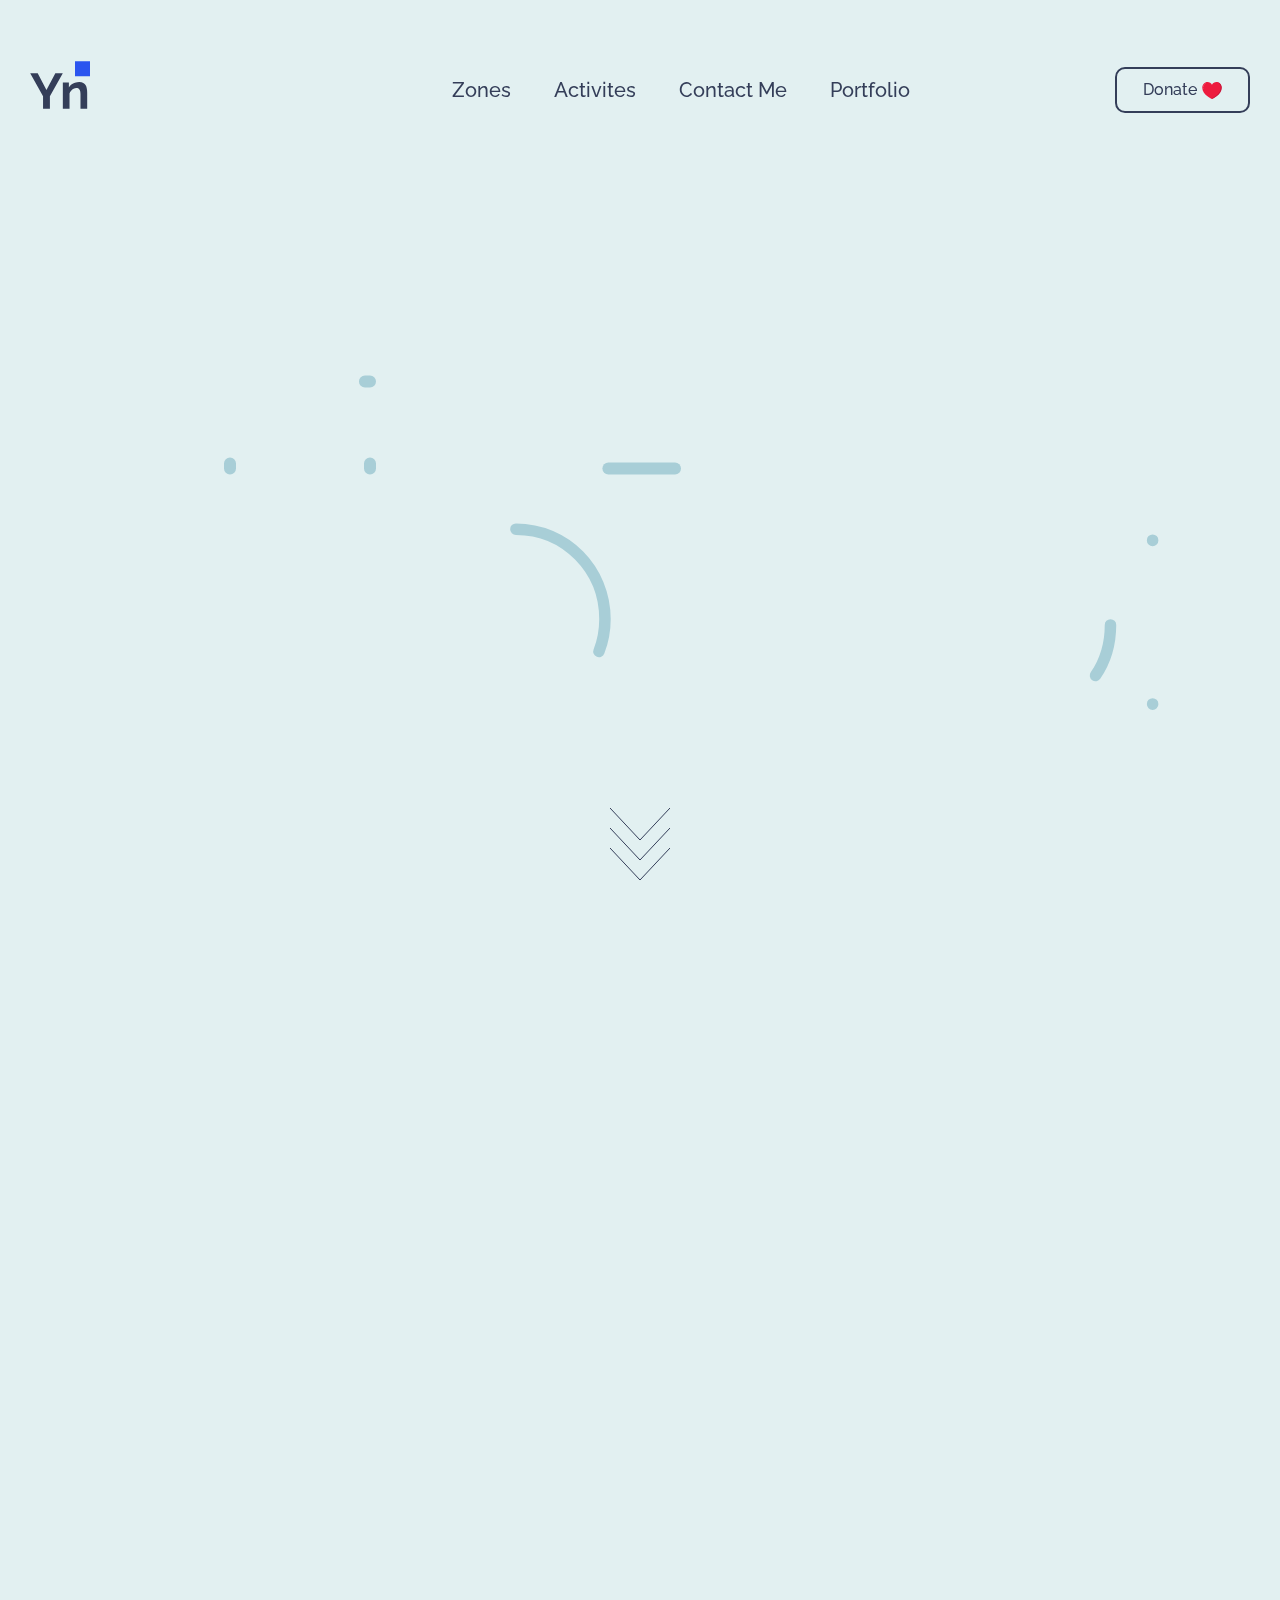
==== commit 2886ba39: "add contact link" ====
--- a/index.html
+++ b/index.html
@@ -172,11 +172,11 @@
                 </div>
 
                 <a href="#" class="menu__link">Activites</a>
-                
+
                 <a href="https://andyouno.github.io/empty_page/" class="menu__link">Contact Me</a>
                 <div class="menu-line">
                   <div class="menu-col contacts">
-                      <a href="https://andyouno.github.io/empty_page/" class="menu__category-link link-container-line">
+                      <a href="https://t.me/A114you" class="menu__category-link link-container-line">
                         <img class="link-icon" src="./images/telegram-svgrepo-com (1) (1).svg" alt="">
                         <p>Telegram</p></a>
                       <a href="https://andyouno.github.io/empty_page/" class="menu__category-link link-container-line">
--- a/css/main.css
+++ b/css/main.css
@@ -419,14 +419,17 @@
 }
 
 .link-icon {
-  height: 40px;
-  width: 40px;
+  height: 30px;
+  width: 30px;
+  margin-right: 10px;
 }
 
 .link-container-line {
   display: flex;
   align-items: center;
   flex-wrap: nowrap;
+  justify-content: center;
+  margin-bottom: 10px;
 }
 
 .contacts {
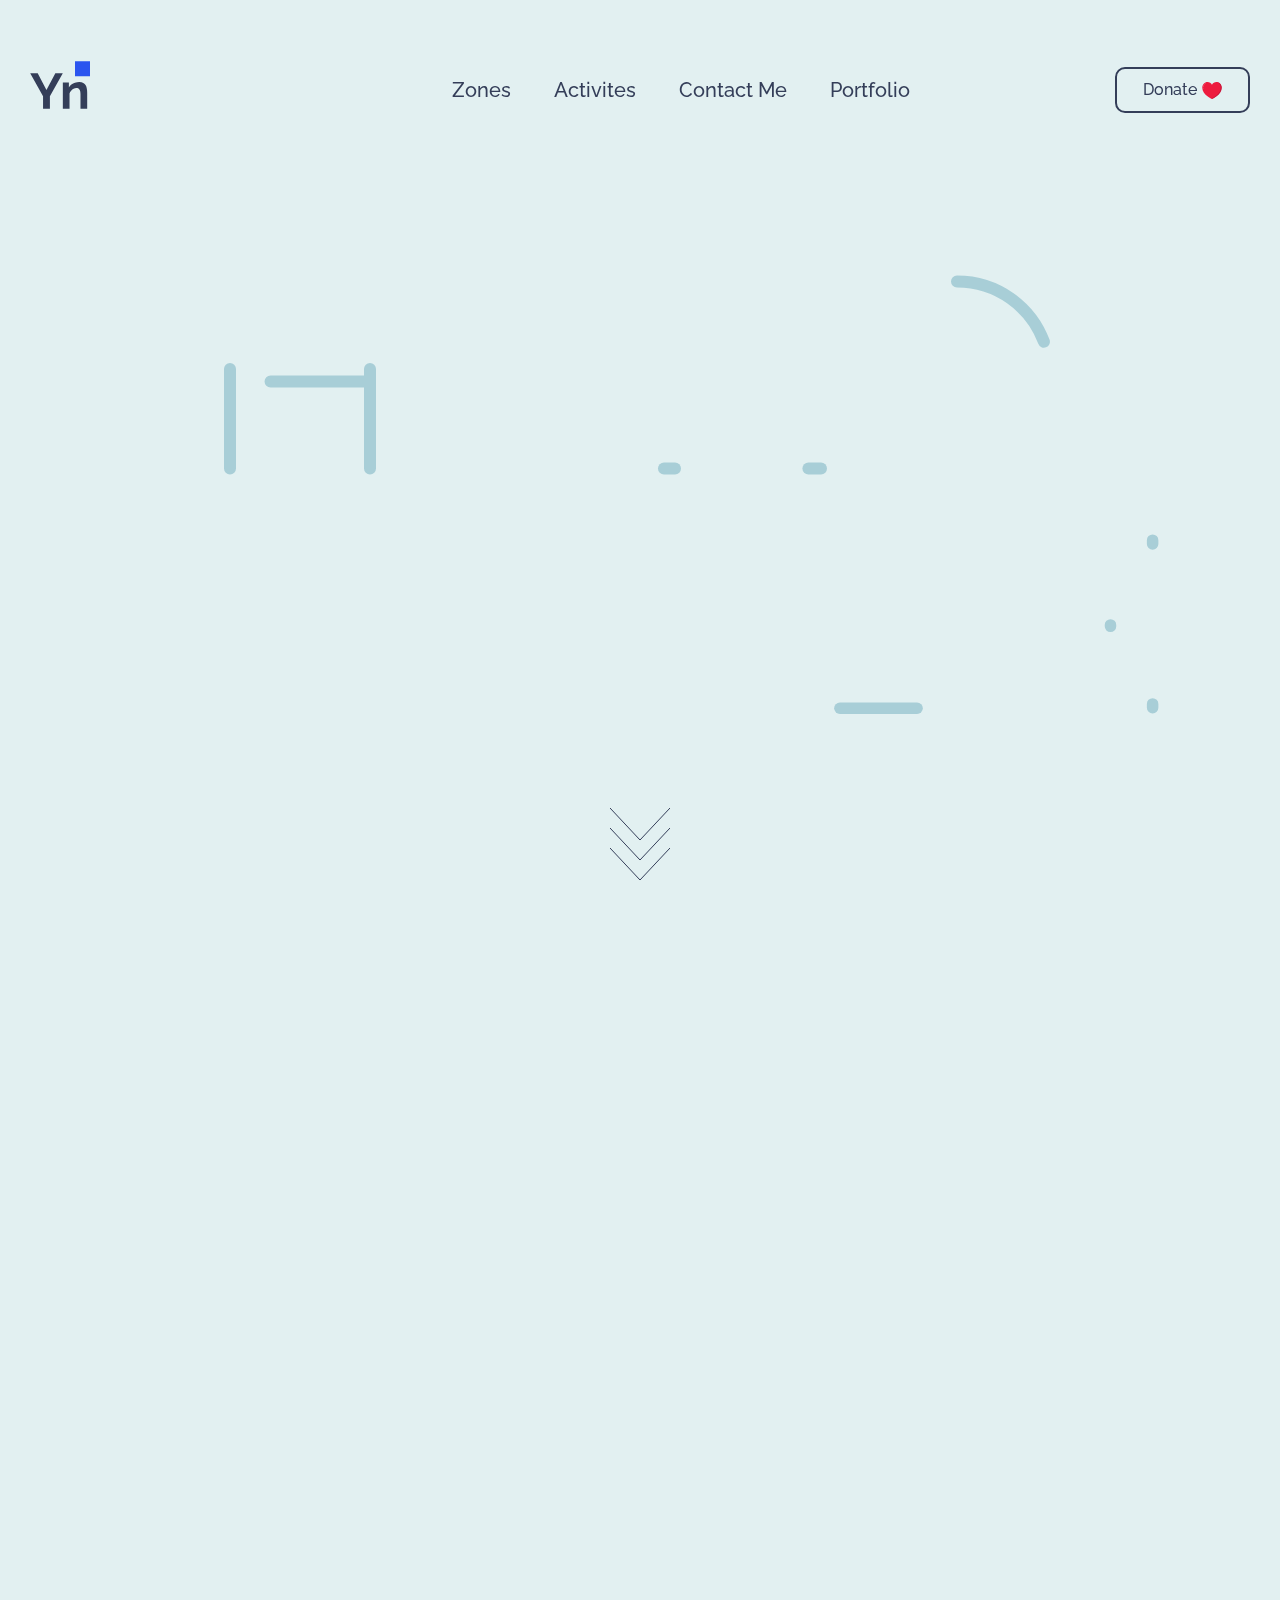
==== commit 20690c08: "add links" ====
--- a/index.html
+++ b/index.html
@@ -58,9 +58,9 @@
                   <a href="#" class="header__link">Activites</a>
                   <div class="submenu hide">
                     <div class="submenu-col">
-                      <h3 class="submenu-header">Empty</h3>
-                      <!-- <a href="https://andyouno.github.io/empty_page/" class="submenu-item">one</a>
-                      <a href="https://andyouno.github.io/empty_page/" class="submenu-item">two</a>
+                      <h3 class="submenu-header">Apps</h3>
+                      <a href="https://andyouno.github.io/weather_app/" class="submenu-item">Weather App</a>
+                      <!-- <a href="https://andyouno.github.io/empty_page/" class="submenu-item">two</a>
                       <a href="https://andyouno.github.io/empty_page/" class="submenu-item">three</a> -->
                     </div>
                     <div class="submenu-col">
@@ -172,6 +172,20 @@
                 </div>
 
                 <a href="#" class="menu__link">Activites</a>
+                <div class="menu-line">
+                  <div class="menu-col">
+                    <h3 class="menu__category-header">Apps</h3>
+                    <a href="https://andyouno.github.io/weather_app/" class="menu__category-link">Weather App</a>
+                    <!-- <a href="https://andyouno.github.io/empty_page/" class="menu__category-link">Link</a>
+                    <a href="https://andyouno.github.io/empty_page/" class="menu__category-link">Link</a> -->
+                  </div>
+                  <!-- <div class="menu-col">
+                    <h3 class="menu__category-header">Empty</h3>
+                    <a href="https://andyouno.github.io/empty_page/" class="menu__category-link">Link</a>
+                    <a href="https://andyouno.github.io/empty_page/" class="menu__category-link">Link</a>
+                    <a href="https://andyouno.github.io/empty_page/" class="menu__category-link">Link</a>
+                  </div> -->
+                </div>
 
                 <a href="https://andyouno.github.io/empty_page/" class="menu__link">Contact Me</a>
                 <div class="menu-line">
--- a/css/main.css
+++ b/css/main.css
@@ -757,6 +757,9 @@
 /* md <= Large (lg) */
 /* sm <= Medium (md) */
 @media (max-width: 768px) {
+  .header__link {
+    margin-right: 20px;
+  }
   .header__links {
     margin-left: 20px;
   }
@@ -841,6 +844,7 @@
   }
   .global-text.center.m-top {
     width: auto;
+    margin-top: 50px;
   }
   .background-link {
     font-size: 24px;
